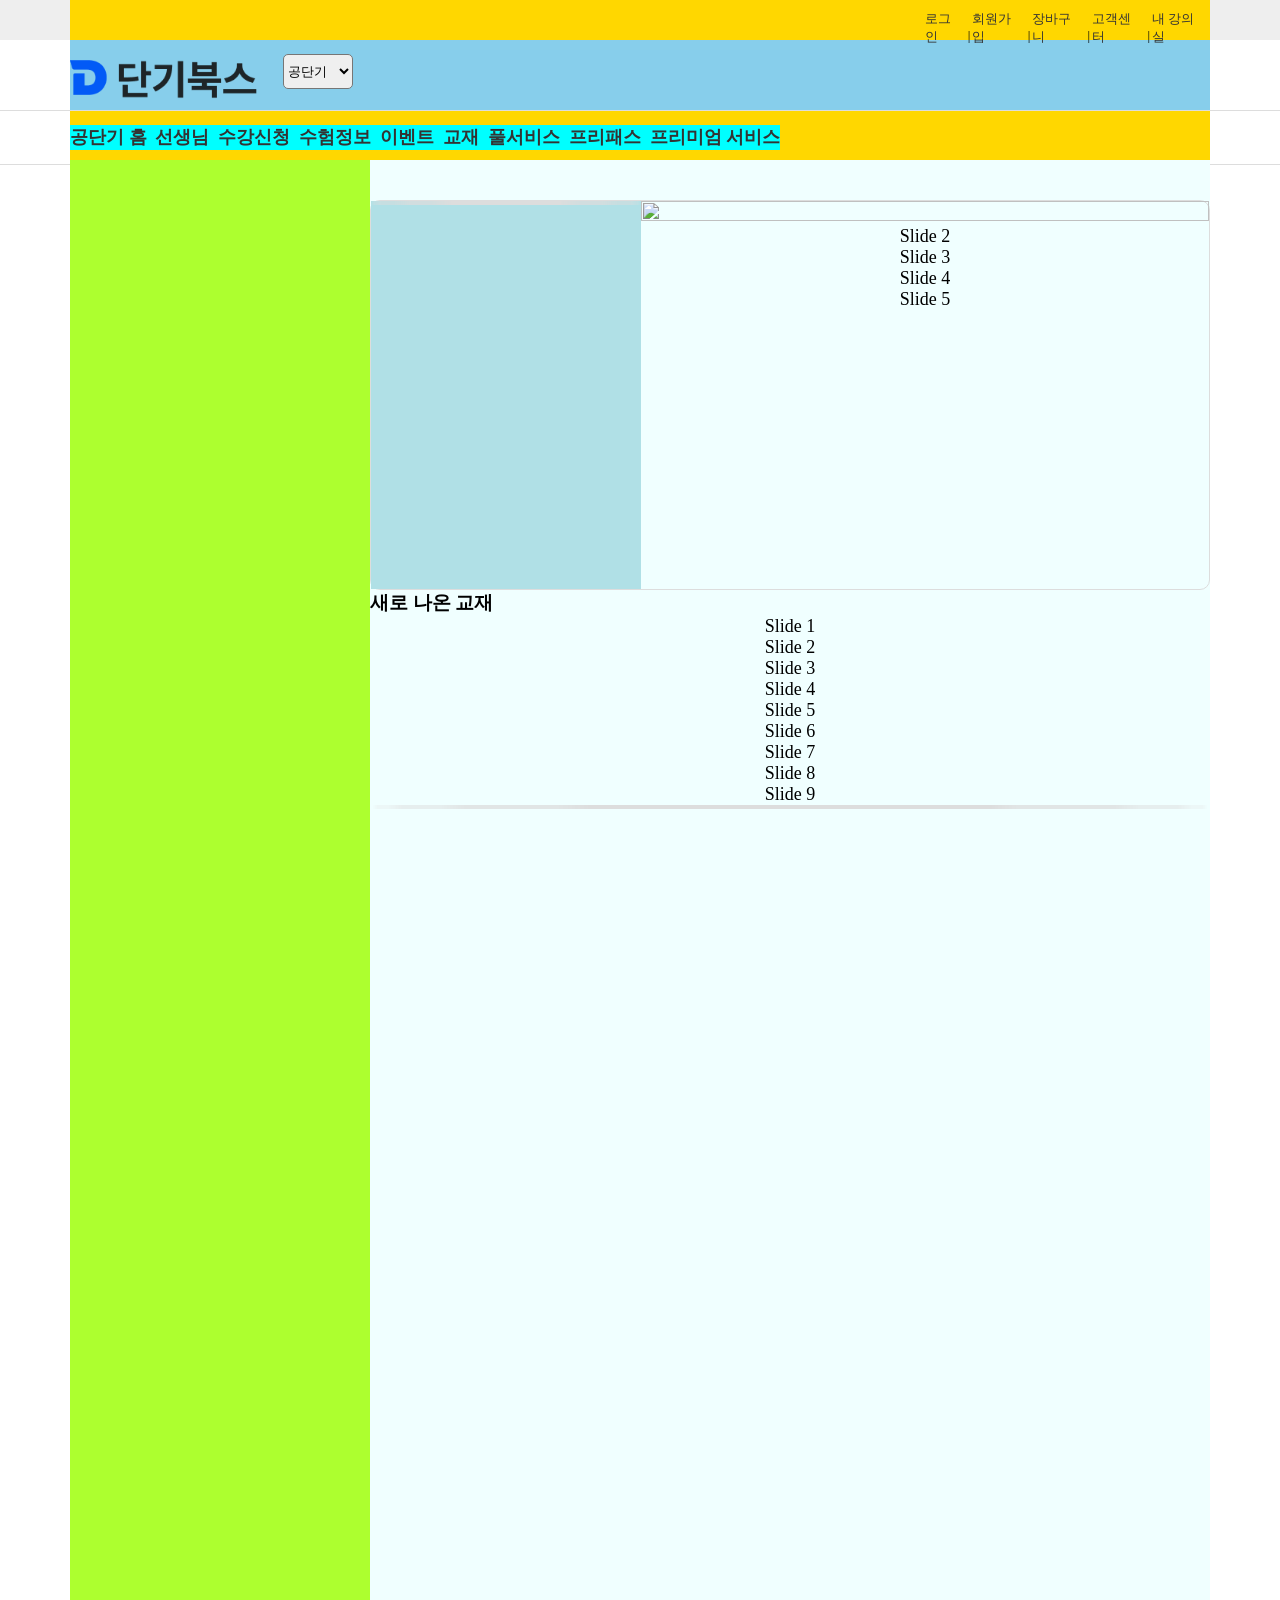
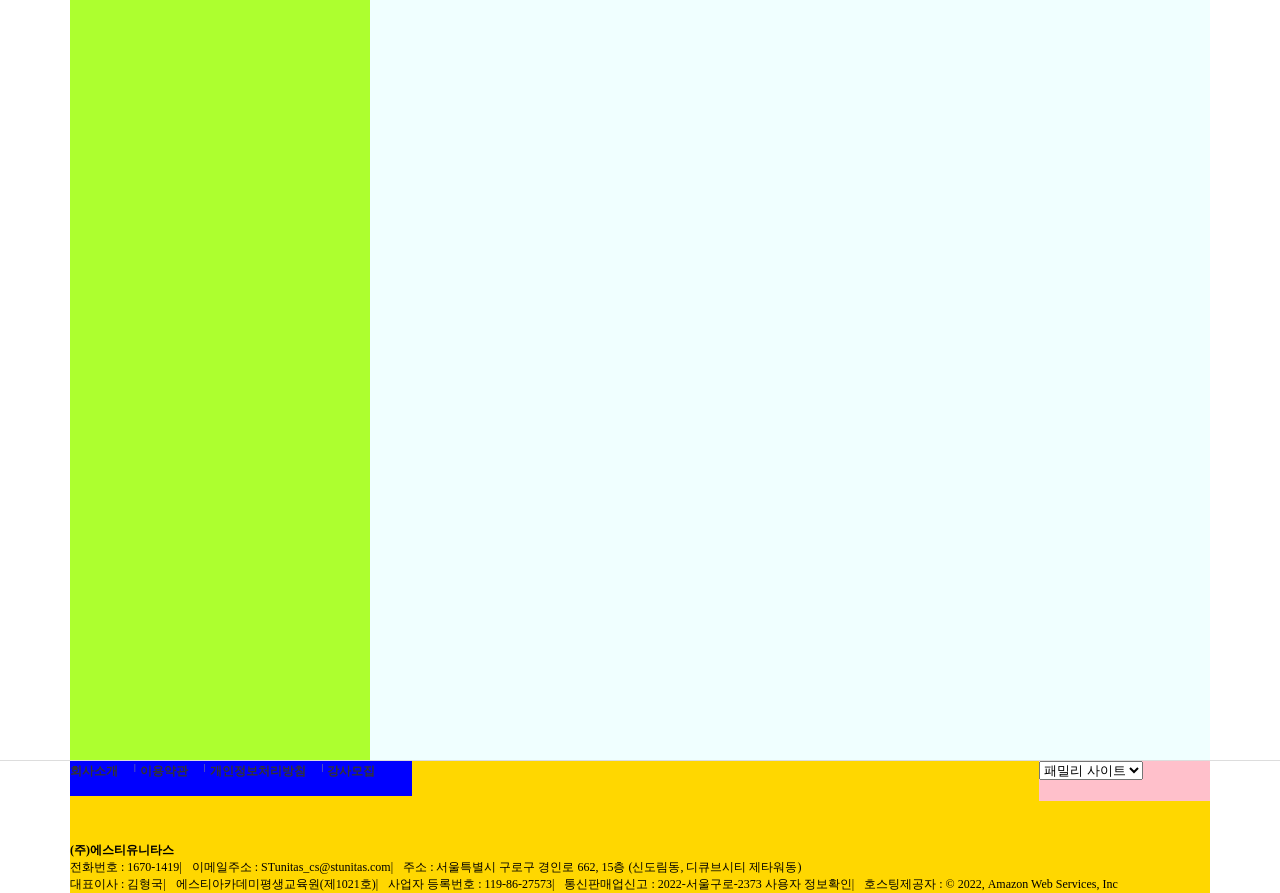
==== index.html @ 611a81a1 "20260319:6pm_Figma" ====
<!DOCTYPE html>
<html lang="ko">

<head>
    <meta charset="UTF-8">
    <meta name="viewport" content="width=device-width, initial-scale=1.0">
    <title>단기 북스</title>

    <!-- Link Swiper's CSS -->
    <link rel="stylesheet" href="https://cdn.jsdelivr.net/npm/swiper@12/swiper-bundle.min.css" />

    <link rel="stylesheet" href="./css/reset.css">
    <link rel="stylesheet" href="./css/main.css">
</head>

<body>
    <header>
        <div id="header_top">
            <div class="container">
                <div class="login">
                    <!-- 윗상단 로그인 메뉴 -->
                    <ul>
                        <li><a href="#">로그인</a></li>
                        <li><a href="#">회원가입</a></li>
                        <li><a href="#">장바구니</a></li>
                        <li><a href="#">고객센터</a></li>
                        <li><a href="#">내 강의실</a></li>
                    </ul>
                </div>
            </div>

        </div>

        <!-- 좌측 상단 로고 -->
        <div id="header_main">
            <img src="./img/Left_top_logo.png" alt="logo">
            <!-- 로고 오른쪽 단기 메뉴 -->
            <select name="mode" id="단기종류">
                <option value="#">공단기</option>
                <option value="#">기술단기</option>
                <option value="#">소방단기</option>
                <option value="#">공기업단기</option>
                <option value="#">자단기</option>
                <option value="#">영단기</option>
                <option value="#">노무사단기</option>
                <option value="#">법무사단기</option>
            </select>
        </div>

        <nav>
            <div class="container">
                <!-- 로고 밑 메뉴라인 -->
                <ul>
                    <li><a href="#">공단기 홈</a></li>
                    <li><a href="#">선생님</a></li>
                    <li><a href="#">수강신청</a></li>
                    <li><a href="#">수험정보</a></li>
                    <li><a href="#">이벤트</a></li>
                    <li><a href="#">교재</a></li>
                    <li><a href="#">풀서비스</a></li>
                    <li><a href="#">프리패스</a></li>
                    <li><a href="#">프리미엄 서비스</a></li>

                </ul>
            </div>
        </nav>

    </header>

    <main>
        <!-- 좌측 메뉴 -->
        <aside>

        </aside>
        <div id="maincontent">
            <div id="slider">
                <!-- 추천교재 리모트 -->
                <div id="slider_txt">
                    <div class="swiper-button-next"></div>
                    <div class="swiper-button-prev"></div>
                </div>
                <!-- Swiper -->
                <div class="swiper sliderSwiper">
                    <div class="swiper-wrapper">
                        <div class="swiper-slide">
                            <img src="" alt="">
                        </div>
                        <div class="swiper-slide">Slide 2</div>
                        <div class="swiper-slide">Slide 3</div>
                        <div class="swiper-slide">Slide 4</div>
                        <div class="swiper-slide">Slide 5</div>
                    </div>

                    <div class="swiper-pagination"></div>
                </div>
            </div>

            <!-- 교재검색란 -->
            <div id="search"></div>

            <div id="banner"></div>

            <div id="new">
                <h3>새로 나온 교재</h3>
                <!-- Swiper -->
                <div class="swiper newSwiper">
                    <div class="swiper-wrapper">
                        <div class="swiper-slide">Slide 1</div>
                        <div class="swiper-slide">Slide 2</div>
                        <div class="swiper-slide">Slide 3</div>
                        <div class="swiper-slide">Slide 4</div>
                        <div class="swiper-slide">Slide 5</div>
                        <div class="swiper-slide">Slide 6</div>
                        <div class="swiper-slide">Slide 7</div>
                        <div class="swiper-slide">Slide 8</div>
                        <div class="swiper-slide">Slide 9</div>
                    </div>
                    <div class="swiper-button-next"></div>
                    <div class="swiper-button-prev"></div>
                    <div class="swiper-pagination"></div>
                </div>
            </div>

        </div>
    </main>

    <footer>
        <!-- 하단 설명창 회색줄 -->
        <div id="footerAll">
            <!-- 회사소개 라인 -->
            <div class="container">
                <ul class="footer_menu">
                    <li><a href="~">회사소개</a></li>
                    <li><a href="~">이용약관</a></li>
                    <li><a href="~">개인정보처리방침</a></li>
                    <li><a href="~">강사모집</a></li>
                </ul>


                <div class="footer_familySite">
                    <select name="site-box" id="패밀리사이트">
                        <option value="\">패밀리 사이트</option>
                        <option value="\">공단기</option>
                        <option value="\">기술단기</option>
                        <option value="\">소방단기</option>
                        <option value="\">경단기</option>
                        <option value="\">공기업단기</option>
                        <option value="\">자단기</option>
                        <option value="\">영단기</option>
                        <option value="\">MD단기</option>
                        <option value="\">노무사단기</option>
                        <option value="\">법무사단기</option>
                    </select>

                </div>
            </div>

            
        </div>

        

        <div class="footerEtc container">
            <!-- 회사정보 라인 -->
            <div class="footer_content">
                <p class="comp_name">(주)에스티유니타스</p>
                <ul class="impo_1">
                    <li>전화번호 : 1670-1419</li>
                    <li>이메일주소 : STunitas_cs@stunitas.com</li>
                    <li>주소 : 서울특별시 구로구 경인로 662, 15층 (신도림동, 디큐브시티 제타워동)</li>
                </ul>
                <ul class="impo_2">
                    <li>대표이사 : 김형국</li>
                    <li>에스티아카데미평생교육원(제1021호)</li>
                    <li>사업자 등록번호 : 119-86-27573</li>
                    <li>통신판매업신고 : 2022-서울구로-2373 사용자 정보확인</li>
                    <li>호스팅제공자 : © 2022, Amazon Web Services, Inc</li>
                </ul>
             </div>
        </div>
    </footer>



    <!-- Swiper JS -->
    <script src="https://cdn.jsdelivr.net/npm/swiper@12/swiper-bundle.min.js"></script>

    <!-- Initialize Swiper -->
    <script src="./js/swiper.js"></script>
    <script src="./js/book.js"></script>

</body>

</html>
---- css/main.css ----
@charset "utf-8";

/* common */

.container {
    width: 1140px;
    height: 100%;
    margin: 0 auto;
    background-color: gold;
}

/* header */

header {
    width: 100%;
    height: 160px;
}

#header_top {
    width: 100%;
    height: 40px;
    background-color: #eee;
}

#header_top .container {
    display: flex;
    justify-content: flex-end;
    align-items: center;
}

/* 좌측 상단 로고 */
#header_main img {
    height: 55px;
    margin-top: 10px;
    vertical-align: middle;

}

/* 로고 오른쪽 단기 메뉴 */
#header_main select {
    width: 70px;
    height: 35px;
    margin-left: 20px;
    border-radius: 5px;
        
}

/* 로그인 회원가입 박스 위치설정 */
.login {
    width: 290px;
    height: 20px;
    /* background-color: orange; */
}

/* 로그인 회원가입 박스 설정 */
.login ul {
    display: flex;
    justify-content: flex-start;
    align-items: center;
    font-size: 13px;
}

/* 로그인 회원가입 라인 정렬 */
.login li {
    float: left;
    padding: 0 5px;
}

/* 로그인 회원가입 라인 after사용 */
.login li::after {
    content: "|";float: right; margin-right: -8px;
}

.login li:last-child::after{content:"";}

.login a {
    text-decoration: none;
    color: #333;

}

#header_main {
    width: 1140px;
    height: 70px;
    margin: 0 auto;
    background-color: skyblue;
}

nav {
    width: 100%;
    height: 55px;
    border-top: 1px solid #ddd;
    border-bottom: 1px solid #ddd;
}

nav .container {
    display: flex;
    justify-content: flex-start;
    align-items: center;
}


nav ul {
    width: 710px;
    height: 25px;
    display: flex;
    justify-content: space-between;
    font-weight: bold;
    font-size: 18px;
    background-color: cyan;
}


/* main */

main {
    width: 1140px;
    height: 2200px;
    margin: 0 auto;
    display: flex;
    background-color: pink;
}

aside {
    width: 300px;
    height: 100%;
    background-color: greenyellow;
}

#maincontent {
    width: calc(100% - 300px);
    height: 100%;
    background-color: azure;
}

#slider {
    width: 100%;
    height: 390px;
    margin-top: 40px;
    border: 1px solid #ddd;
    border-radius: 10px;
    display: flex;
    /* background-color: green; */
}

#slider_txt {
    width: 270px;
    height: 100%;
    position: relative;
    background-color: powderblue;
}

.swiper-button-next {
    border: 1px solid #ddd;
    border-radius: 50%;
    left: 150px;
    right: auto;
    top: auto;
    bottom: 100px;
    color: #888;
}


.swiper-button-prev {
    border: 1px solid #ddd;
    border-radius: 50%;
    left: 30%;
    top: auto;
    bottom: 100px;
    color: #888;
}



#slider_txt .swiper-navigation-icon {
    width: 50%;
    height: 50%;    
}


/* swiper css */
#slider .swiper {
    width: calc(100% - 270px);
    height: 100%;
}



.swiper-slide {
    text-align: center;
    font-size: 18px;
    display: flex;
    justify-content: center;
    align-items: center;
}

.swiper-slide img {
    display: block;
    width: 100%;
    height: 100%;
    object-fit: cover;
}

/* new */
#new {
    width: 100%;
    height: 520px;
}

#new .swiper {
    width: 100%;
    height: 100%;
}

#new .swiper-slide {
    flex-direction: column;
    justify-content: flex-start;
}

#new .swiper-slide img {
    width: 100%;
    height: auto;
    
}



/* footer */

/* 하단 설명창 회색줄 */
#footerAll {
    width: 100%;
    height: 70px;
    border-top: 1px solid #ddd;
}

#footerAll .container {
    display: flex;
    justify-content: space-between;
}

.footer_menu {
    width: 30%;
    height: 35px;    
    background-color: blue;
}

#footerAll ul li{
     display: inline-flex;
     justify-content: space-around;
     gap: 0 5px;
     font-size: 12px;
     font-weight: bold;
     color: #888;
}

#footerAll ul li::after {
    content: "|";
    
    margin-left: 11px;
    font-size: 8px;
    color: #888;
}

#footerAll ul li:last-child::after{content:"";}


/* 패밀리사이트 오른쪽 단기 메뉴 */
.footer_familySite {
    width: 15%;
    height: 40px;

    background-color: pink;
}
.footer_familySite select .site-box {
    width: 100%;
    height: 38px;
    padding-left: 15px;
    padding-right: 30px;
    border: 1px solid #888;
    border-radius: 5px;
    
}

/* 회사정보 라인 */
.footerEtc{    
    display: flex;
}

.footerEtc .footer_content ul li::after {
    content: "|";
}
.footerEtc ul li:last-child::after{content:"";}

.footerEtc .footer_content .comp_name {
    display: flex;
    margin-top: 12px;
    font-size: 12px;
    font-weight: 700;
}

.footerEtc .footer_content .impo_1 {
    display: flex;  
    justify-content: flex-start;
    gap: 0 10px;
    font-size: 12px;
}


.footerEtc .footer_content .impo_2 {
    display: flex;
    justify-content: flex-start;
    gap: 0 10px;
    font-size: 12px;
}
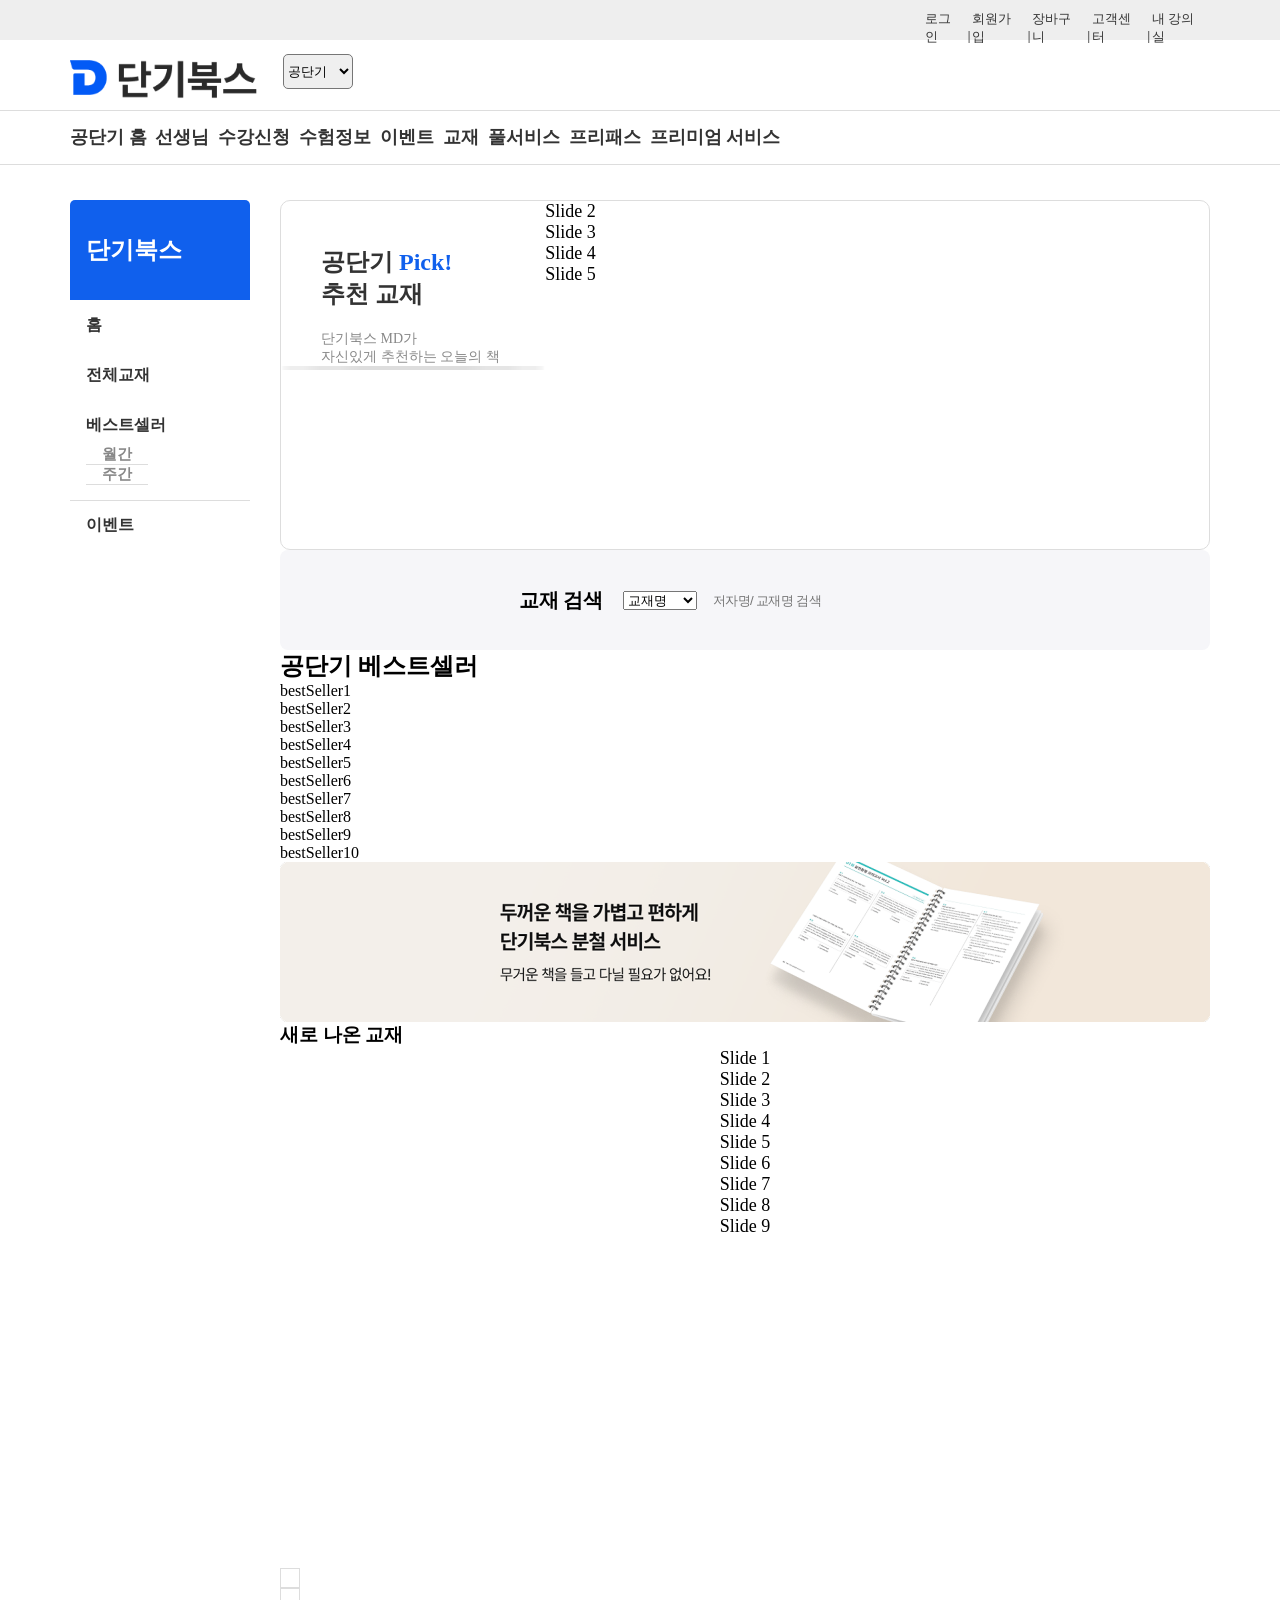
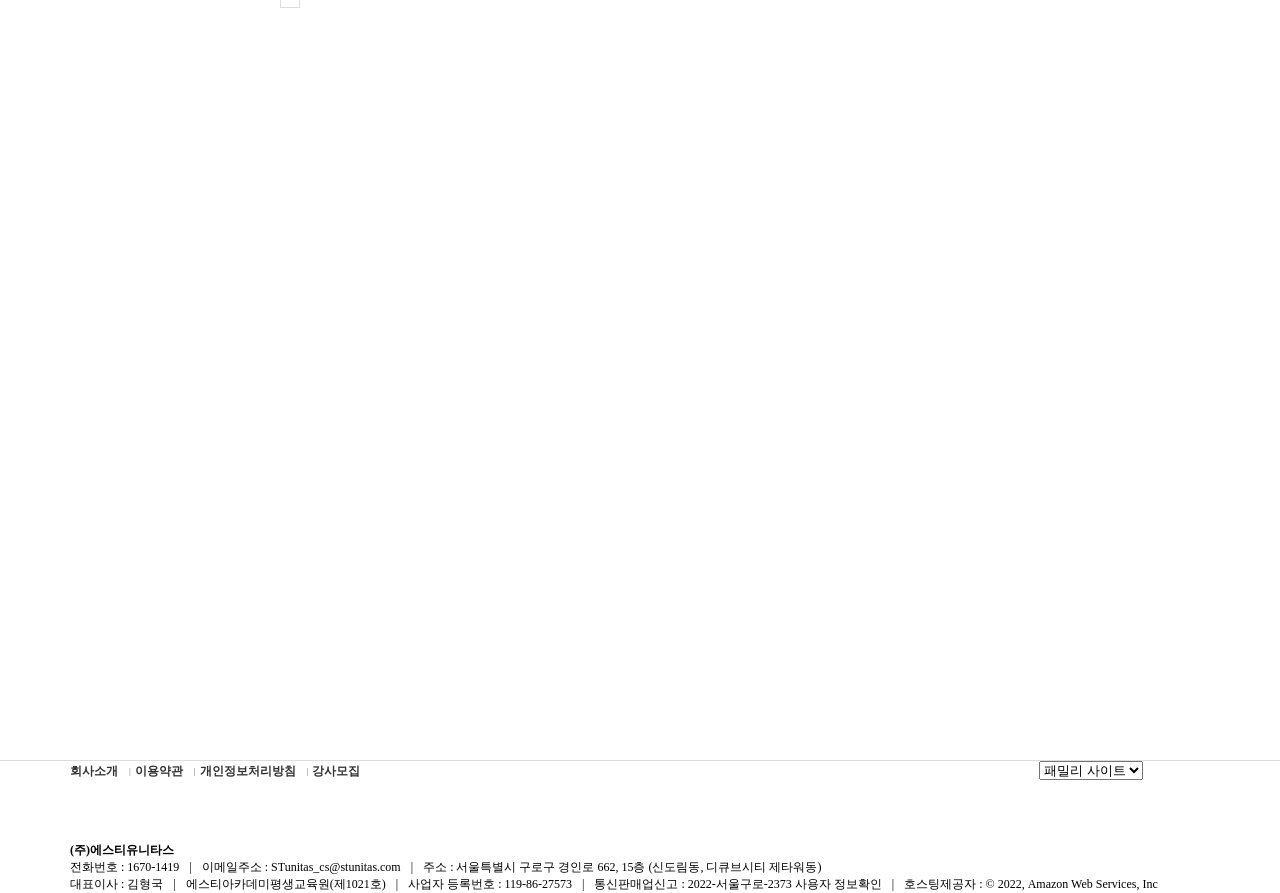
==== commit 00ca8cc5: "20260324_3pm_books" ====
--- a/index.html
+++ b/index.html
@@ -70,12 +70,52 @@
     <main>
         <!-- 좌측 메뉴 -->
         <aside>
+            <div class="sideMenuTitle">
+                <h2>단기북스</h2>
+            </div>
+            <div class="sideMenuHome">
+                <a href="!@">홈</a>
+            </div>
+            <div class="sideMenuAll">
+                <a href="@#">전체교재</a>
+            </div>
+            <div class="sideMenuBest">
+                <a href="BS">베스트셀러</a>
+            </div>
+            <div class="sideMenuSub">
+                <ul>
+                    <li>월간</li>
+                    <li>주간</li>
+                </ul>
+            </div>
+            <div class="sideMenuEvent">
+                <a href="event">이벤트</a>
+            </div>
+
 
         </aside>
+
+
+        <!-- 메인컨텐츠 -->
         <div id="maincontent">
             <div id="slider">
                 <!-- 추천교재 리모트 -->
                 <div id="slider_txt">
+
+                    <h3>
+                        공단기
+                        <span>Pick!</span>
+                        <br>
+                        추천 교재
+                    </h3>
+                    <p>
+                        단기북스 MD가
+                        <br>
+                        자신있게 추천하는 오늘의 책
+                    </p>
+
+
+
                     <div class="swiper-button-next"></div>
                     <div class="swiper-button-prev"></div>
                 </div>
@@ -96,12 +136,56 @@
             </div>
 
             <!-- 교재검색란 -->
-            <div id="search"></div>
-
-            <div id="banner"></div>
+            <div id="search-wrap">
+                <div class="book_search">
+                    <div class="search_title">교재 검색</div>
+                    <div class="search_big">
+                        <select class name="selectBox" id="searchType">
+                            <option value="SALENAME">교재명</option>
+                            <option value="PERSONNAME">저자명</option>
+                            <option value="PUBLISHER">출판사명</option>
+                            <option value="ISBM">ISBN</option>
+                        </select>
+                        <div class="search-box">
+                            <input type="search" id="search" placeholder="저자명/ 교재명 검색">
+                            <button class="icon search" onclick="gosearch() "></button>
+                        </div>
+                    </div>
+                </div>
+            </div>
+
+            <div id="bestSeller">
+                <h2 >공단기 베스트셀러</h2>
+                <!-- 공단기 베스트셀러 Swiper -->
+                <div class="swiper bestSeller10">
+                    <div class="swipper_best10">
+                        <div class="swiper-best">bestSeller1</div>
+                        <div class="swiper-best">bestSeller2</div>
+                        <div class="swiper-best">bestSeller3</div>
+                        <div class="swiper-best">bestSeller4</div>
+                        <div class="swiper-best">bestSeller5</div>
+                        <div class="swiper-best">bestSeller6</div>
+                        <div class="swiper-best">bestSeller7</div>
+                        <div class="swiper-best">bestSeller8</div>
+                        <div class="swiper-best">bestSeller9</div>
+                        <div class="swiper-best">bestSeller10</div>
+                    </div>
+                    <div class="swiper-best-button-next"></div>
+                    <div class="swiper-best-button-prev"></div>
+
+                    
+                </div>
+            </div>
+
+
+            <div id="img">
+                <a href="img/split_bnr.png"><img src="./img/split_bnr.png" alt></a>
+            </div>
+
 
             <div id="new">
                 <h3>새로 나온 교재</h3>
+                
                 <!-- Swiper -->
                 <div class="swiper newSwiper">
                     <div class="swiper-wrapper">
@@ -115,10 +199,10 @@
                         <div class="swiper-slide">Slide 8</div>
                         <div class="swiper-slide">Slide 9</div>
                     </div>
-                    <div class="swiper-button-next"></div>
-                    <div class="swiper-button-prev"></div>
-                    <div class="swiper-pagination"></div>
-                </div>
+                </div>
+                <div class="swiper-button-next"></div>
+                <div class="swiper-button-prev"></div>
+                <div class="swiper-pagination"></div>
             </div>
 
         </div>
@@ -155,10 +239,10 @@
                 </div>
             </div>
 
-            
-        </div>
-
-        
+
+        </div>
+
+
 
         <div class="footerEtc container">
             <!-- 회사정보 라인 -->
@@ -176,7 +260,7 @@
                     <li>통신판매업신고 : 2022-서울구로-2373 사용자 정보확인</li>
                     <li>호스팅제공자 : © 2022, Amazon Web Services, Inc</li>
                 </ul>
-             </div>
+            </div>
         </div>
     </footer>
 
--- a/css/main.css
+++ b/css/main.css
@@ -6,7 +6,7 @@
     width: 1140px;
     height: 100%;
     margin: 0 auto;
-    background-color: gold;
+    
 }
 
 /* header */
@@ -14,6 +14,7 @@
 header {
     width: 100%;
     height: 160px;
+    
 }
 
 #header_top {
@@ -26,6 +27,7 @@
     display: flex;
     justify-content: flex-end;
     align-items: center;
+    
 }
 
 /* 좌측 상단 로고 */
@@ -49,7 +51,7 @@
 .login {
     width: 290px;
     height: 20px;
-    /* background-color: orange; */
+    
 }
 
 /* 로그인 회원가입 박스 설정 */
@@ -68,7 +70,9 @@
 
 /* 로그인 회원가입 라인 after사용 */
 .login li::after {
-    content: "|";float: right; margin-right: -8px;
+    content: "|";
+    float: right;
+    margin-right: -8px;
 }
 
 .login li:last-child::after{content:"";}
@@ -76,21 +80,22 @@
 .login a {
     text-decoration: none;
     color: #333;
-
+    
 }
 
 #header_main {
     width: 1140px;
     height: 70px;
-    margin: 0 auto;
-    background-color: skyblue;
-}
+    margin: 0 auto;    
+}
+
 
 nav {
     width: 100%;
     height: 55px;
     border-top: 1px solid #ddd;
     border-bottom: 1px solid #ddd;
+    
 }
 
 nav .container {
@@ -106,8 +111,7 @@
     display: flex;
     justify-content: space-between;
     font-weight: bold;
-    font-size: 18px;
-    background-color: cyan;
+    font-size: 18px;   
 }
 
 
@@ -118,41 +122,352 @@
     height: 2200px;
     margin: 0 auto;
     display: flex;
-    background-color: pink;
-}
-
-aside {
-    width: 300px;
-    height: 100%;
-    background-color: greenyellow;
-}
-
-#maincontent {
-    width: calc(100% - 300px);
-    height: 100%;
-    background-color: azure;
+    /* background-color: pink; */
 }
 
 #slider {
     width: 100%;
-    height: 390px;
+    height: 350px;
     margin-top: 40px;
     border: 1px solid #ddd;
     border-radius: 10px;
     display: flex;
-    /* background-color: green; */
+    
+}
+
+
+/* 불렛(이미지) 기본 스타일 */
+#slider .swiper-pagination-bullet {
+    width: 50px;
+    /* 이미지 크기에 맞게 조절 */
+    height: 70px;
+    border-radius: 0;
+    /* 동그라미 해제 */
+    background: none;
+    /* 기본 배경색 제거 */
+    opacity: 0.5;
+    /* 비활성 상태 투명도 */
+}
+
+/* 활성화된 슬라이드의 불렛(이미지) 스타일 */
+#slider .swiper-pagination-bullet-active {
+    opacity: 1;
+    border: 2px solid blue;
+    /* 강조 효과 */
+    
+}
+
+#slider_txt h3{
+    margin-top: 45px;
+    margin-left: 40px;
+    display: block;
+    font-size: 24px;
+    color: #333;    
+}
+
+#slider_txt p{
+    margin-top: 20px;
+    margin-left: 40px;
+    display: block;
+    font-size: 14px;
+    color: #888;
+}
+
+#slider_txt span{
+    color: #1060ED;
+}
+
+
+
+
+
+aside {
+    width: 210px;
+    height: 100%;    
+    padding-top: 40px;
+}
+
+.sideMenuTitle {
+    width: 180px;
+    height: 100px;
+    padding: 0 16px;
+    display: flex;
+    align-items: center;
+    box-sizing: border-box;
+    font-size: 16px;
+    border-radius: 5px 5px 0 0;
+    background-color: #1060ED;
+    color: #fff
+}
+
+.sideMenuHome {
+    width: 180px;
+    height: 50px;
+    padding: 0 16px;
+    display: flex;
+    align-items: center;
+    box-sizing: border-box;
+    font-size: 16px;
+    font-weight: bold;
+    background-color: #fff;
+    color: #333;
+}
+
+
+.sideMenuAll {
+    width: 180px;
+    height: 50px;
+    padding: 0 16px;
+    display: flex;
+    align-items: center;
+    box-sizing: border-box;
+    font-size: 16px;
+    font-weight: bold;
+    background-color: #fff;
+    color: #333;
+}
+
+.sideMenuBest {
+    width: 180px;
+    height: 50px;
+    padding: 0 16px;
+    display: flex;
+    align-items: center;
+    box-sizing: border-box;
+    font-size: 16px;
+    font-weight: bold;
+    background-color: #fff;
+    color: #333;
+}
+
+.sideMenuSub {
+    width: 180px;
+    height: 50px;
+    padding: 0 16px;
+    display: flex;
+    align-items: center;
+    box-sizing: border-box;
+    font-size: 16px;
+    font-weight: bold;
+    background-color: #fff;
+    color: #333;
+    padding-bottom: 20px;
+
+}
+
+.sideMenuSub ul li {
+    padding: 0 16px;
+    position: relative;
+    border-bottom: 1px solid #ddd;
+    font-size: 15px;
+    color: #888;
+}
+
+.sideMenuEvent {
+    width: 180px;
+    height: 50px;
+    padding: 0 16px;
+    display: flex;
+    align-items: center;
+    box-sizing: border-box;
+    border-radius: 0 0 5px 5px;
+    font-size: 16px;
+    font-weight: bold;
+    background-color: #fff;
+    color: #333;
+    border-top: 1px solid #ddd;
+}
+
+
+
+
+
+
+
+#maincontent {
+    width: calc(100% - 210px);
+    height: 100%;
+    /* background-color: azure; */
+}
+
+
+/* 교재검색란 */
+#search-wrap {
+    display: flex;
+    justify-content: center;
+    align-items: center;
+    gap: 12px;
+}
+
+.book_search {
+    display: flex;
+    justify-content: center;
+    align-items: center;
+    gap: 20px;
+    padding: 30px 0;
+    border-radius: var(--Radius-md, 8px);
+    background: var(--bg-Secondary, #F6F6F9);
+    width: 100%;
+    height: 100px;
+}
+
+.book_search .ico.ico_search::after {
+    background-color: #7B8A9D;
+    width: 16px;
+    height: 16px;
+}
+
+.book_search .search_title {
+    color: #000;
+    font-family: Pretendard;
+    font-size: 20px;
+    font-style: normal;
+    font-weight: 700;
+    line-height: 22px;
+    letter-spacing: -0.16px;
+}
+
+.search-box {
+    width: 270px;
+    position: relative;
+    display: inline-block;
+}
+
+.search-box input {
+    width: 100%;
+    height: 38px;
+    padding-left: 12px;
+    padding-right: 35px;
+    line-height: 34px;
+    letter-spacing: -0.05em;
+    position: relative;
+    display: inline-block;
+    background: var(--white);
+    border: 1px solid var(--gray-20);
+    border-radius: 8px;
+}
+
+.search-box input[type=search]::-webkit-search-cancel-button {
+    position: relative;
+    right: 0;
+    -webkit-appearance: none;
+    height: 18px;
+    width: 18px;
+    /* background: url('https://un-static.conects.com/un_static/img/common/icon/ico_txt_del_full.png') no-repeat; */
+    background-size: auto 100%;
+}
+
+.search-box button.search {
+    width: 20px;
+    height: 20px;
+    position: absolute;
+    top: 10px;
+    right: 12px;
+    text-align: right;
+    background: url('https://un-static.conects.com/un_static/img/common/icon/ico_search.png') no-repeat;
+    background-size: 100%;
+    border: none;
+}
+
+.search-box input[type=search]:focus {
+    border-color: var(--blue-70);
+}
+
+
+
+#bestseller {
+    display: block;
+    margin: 0;
+    padding: 0;
+    box-sizing: border-box;
+}
+
+.swipwe-best {
+    text-align: center;
+    font-size: 18px;
+    display: flex;
+    justify-content: center;
+    align-items: center;
+}
+
+
+
+
+/* 중간 배너 이미지 */
+#img a img {
+    display: block;
+    width: 930px;
+    height: 160px;    
+}
+
+
+/* new */
+#new {
+    width: 100%;
+    height: 520px;
+    position: relative;
+}
+
+
+/* #new swiper css */
+#new .swiper {
+    width: 100%;
+    height: 100%;
+}
+
+#new .swiper-slide {
+    flex-direction: column;
+    justify-content: flex-start;
+}
+
+#new .swiper-slide img {
+    width: 100%;
+    height: auto;
+}
+
+#new .swiper-button-next {
+    width: 20px;
+    height: 20px;
+    border: 1px solid #ddd;
+    left: auto;
+    right: 0px;
+    top: 25px;
+    color: #888;
+}
+
+#new .swiper-button-prev {
+    width: 20px;
+    height: 20px;
+    border: 1px solid #ddd;
+    left: auto;
+    right: 20px;
+    top: 25px;
+    color: #888;
+}
+
+#new .swiper-navigation-icon {
+    width: 20%;
+    height: 20%;
+}
+
+#new .swiper-pagination-fraction {
+    top: 0px;
+    left: auto;
+    right: 50px;
+    width: auto;
+    color: #888;
 }
 
 #slider_txt {
     width: 270px;
     height: 100%;
     position: relative;
-    background-color: powderblue;
+    /* background-color: powderblue; */
 }
 
 .swiper-button-next {
     border: 1px solid #ddd;
-    border-radius: 50%;
+    
     left: 150px;
     right: auto;
     top: auto;
@@ -163,13 +478,63 @@
 
 .swiper-button-prev {
     border: 1px solid #ddd;
-    border-radius: 50%;
+    
     left: 30%;
     top: auto;
     bottom: 100px;
     color: #888;
 }
 
+/* #slider swiper css */
+#slider .swiper {
+    width: calc(100% - 250px);
+    height: 100%;
+}
+
+#slider .swiper-slide {
+    text-align: center;
+    font-size: 18px;
+    /* background: #444; */
+    display: flex;
+    justify-content: flex-start;
+    align-items: flex-start;
+    /* 텍스트 위로 이동 */
+}
+
+
+
+#slider .swiper-slide>img {
+    height: 100%;
+}
+
+#slider .slider_content {
+    text-align: left;
+    padding: 20px;
+}
+
+#slider .swiper-pagination {
+    text-align: right;
+    padding-right: 20%;
+}
+
+#slider .swiper-button-next {
+    border: 1px solid #ddd;
+    border-radius: 50%;
+    left: 100px;
+    right: auto;
+    top: auto;
+    bottom: 100px;
+    color: #888;
+}
+
+#slider .swiper-button-prev {
+    border: 1px solid #ddd;
+    border-radius: 50%;
+    left: 30px;
+    top: auto;
+    bottom: 100px;
+    color: #888;
+}
 
 
 #slider_txt .swiper-navigation-icon {
@@ -178,12 +543,6 @@
 }
 
 
-/* swiper css */
-#slider .swiper {
-    width: calc(100% - 270px);
-    height: 100%;
-}
-
 
 
 .swiper-slide {
@@ -195,33 +554,12 @@
 }
 
 .swiper-slide img {
-    display: block;
-    width: 100%;
+    display: block;    
     height: 100%;
     object-fit: cover;
 }
 
-/* new */
-#new {
-    width: 100%;
-    height: 520px;
-}
-
-#new .swiper {
-    width: 100%;
-    height: 100%;
-}
-
-#new .swiper-slide {
-    flex-direction: column;
-    justify-content: flex-start;
-}
-
-#new .swiper-slide img {
-    width: 100%;
-    height: auto;
-    
-}
+
 
 
 
@@ -242,13 +580,13 @@
 .footer_menu {
     width: 30%;
     height: 35px;    
-    background-color: blue;
+    
 }
 
 #footerAll ul li{
      display: inline-flex;
      justify-content: space-around;
-     gap: 0 5px;
+     align-items: center;
      font-size: 12px;
      font-weight: bold;
      color: #888;
@@ -256,7 +594,7 @@
 
 #footerAll ul li::after {
     content: "|";
-    
+    vertical-align: middle;
     margin-left: 11px;
     font-size: 8px;
     color: #888;
@@ -268,10 +606,11 @@
 /* 패밀리사이트 오른쪽 단기 메뉴 */
 .footer_familySite {
     width: 15%;
-    height: 40px;
-
-    background-color: pink;
-}
+    height: 40px;    
+}
+
+
+
 .footer_familySite select .site-box {
     width: 100%;
     height: 38px;
@@ -289,6 +628,7 @@
 
 .footerEtc .footer_content ul li::after {
     content: "|";
+    padding-left: 10px;
 }
 .footerEtc ul li:last-child::after{content:"";}
 
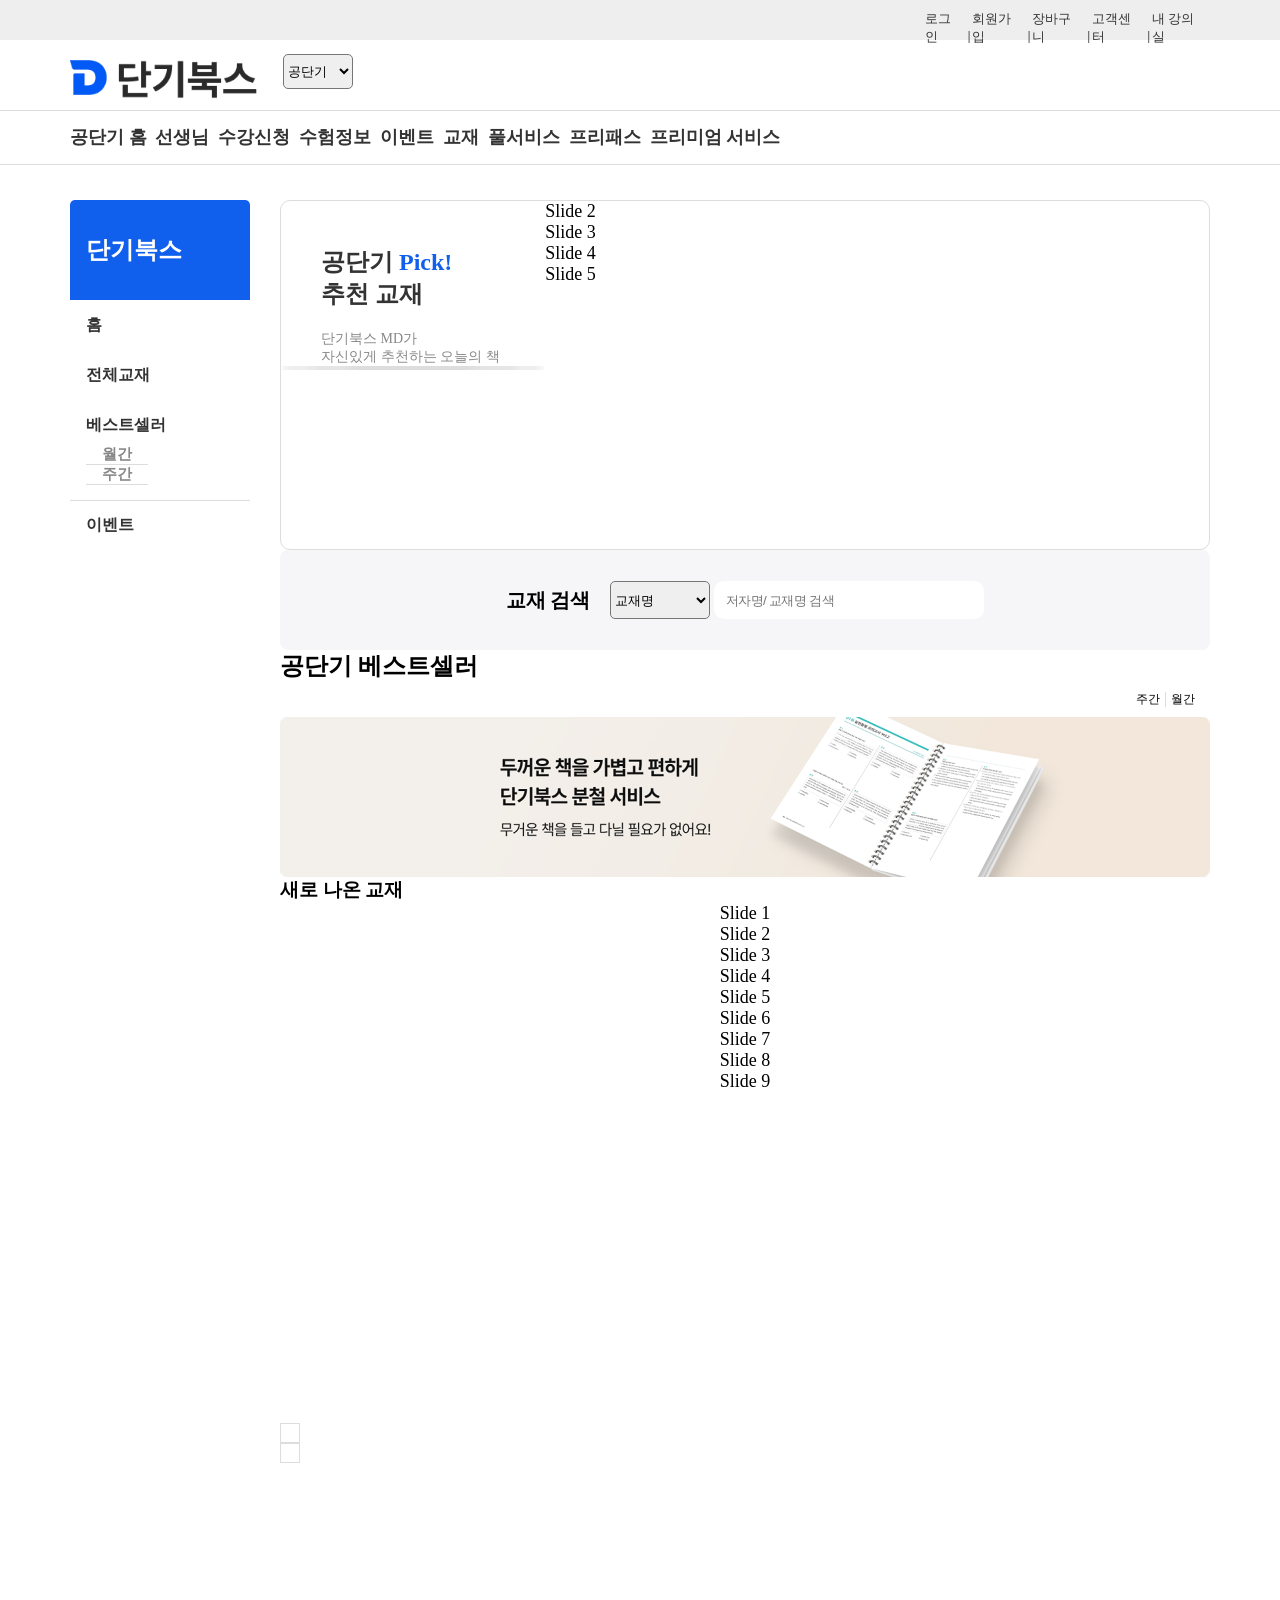
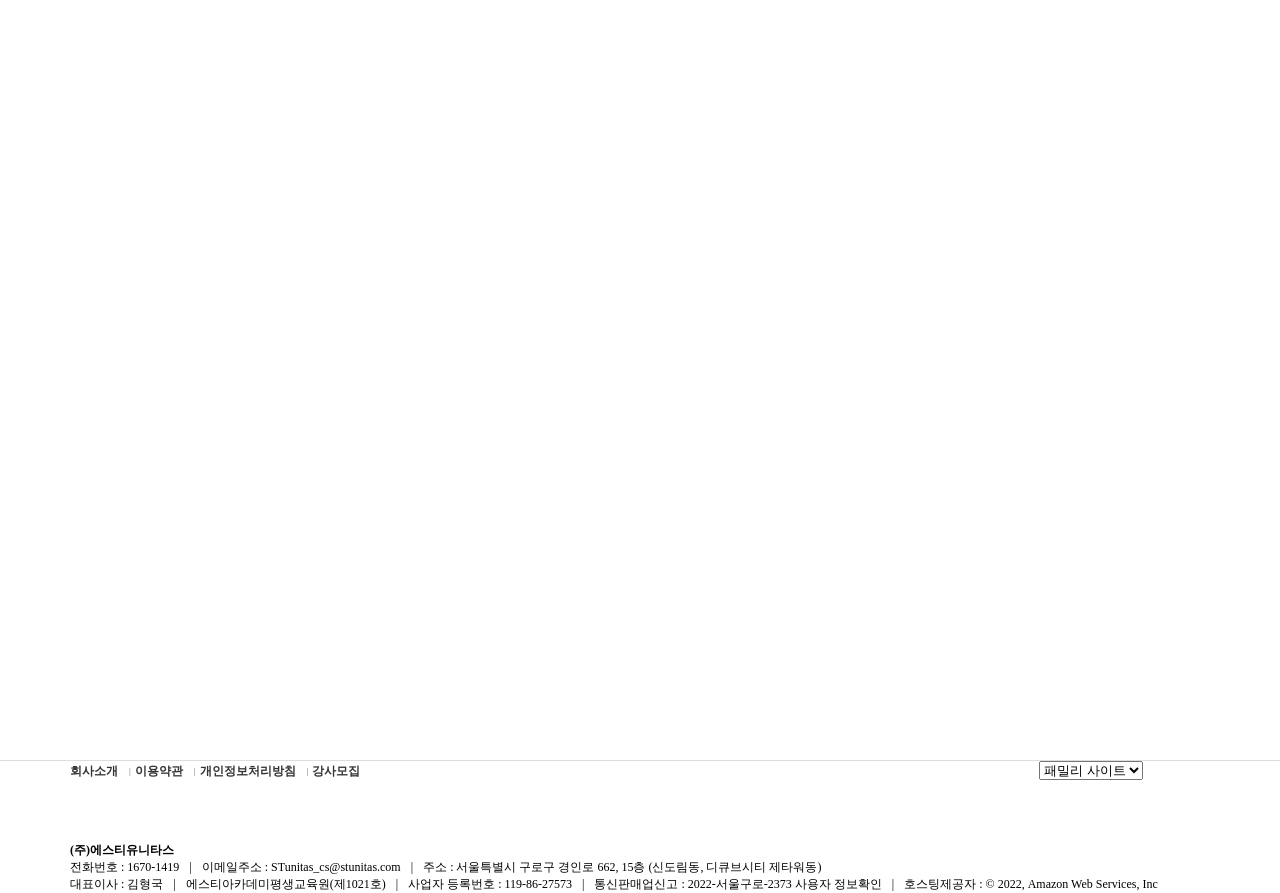
==== commit ca691f7d: "20260324_last_bookstore" ====
--- a/index.html
+++ b/index.html
@@ -155,25 +155,40 @@
             </div>
 
             <div id="bestSeller">
-                <h2 >공단기 베스트셀러</h2>
+                <h2>공단기 베스트셀러</h2>
                 <!-- 공단기 베스트셀러 Swiper -->
                 <div class="swiper bestSeller10">
-                    <div class="swipper_best10">
-                        <div class="swiper-best">bestSeller1</div>
-                        <div class="swiper-best">bestSeller2</div>
-                        <div class="swiper-best">bestSeller3</div>
-                        <div class="swiper-best">bestSeller4</div>
-                        <div class="swiper-best">bestSeller5</div>
-                        <div class="swiper-best">bestSeller6</div>
-                        <div class="swiper-best">bestSeller7</div>
-                        <div class="swiper-best">bestSeller8</div>
-                        <div class="swiper-best">bestSeller9</div>
-                        <div class="swiper-best">bestSeller10</div>
-                    </div>
-                    <div class="swiper-best-button-next"></div>
-                    <div class="swiper-best-button-prev"></div>
-
-                    
+                    <ul class="bestSeller_tab">
+                        <li>주간</li>
+                        <li>월간</li>
+
+                    </ul>
+                    <article class="week_tab">
+                        <div class="box"></div>
+                        <div class="box"></div>
+                        <div class="box"></div>
+                        <div class="box"></div>
+                        <div class="box"></div>
+                        <div class="box"></div>
+                        <div class="box"></div>
+                        <div class="box"></div>
+                        <div class="box"></div>
+                        <div class="box"></div>
+                    </article>
+
+
+                    <article class="month_tab">
+                        <div class="box"></div>
+                        <div class="box"></div>
+                        <div class="box"></div>
+                        <div class="box"></div>
+                        <div class="box"></div>
+                        <div class="box"></div>
+                        <div class="box"></div>
+                        <div class="box"></div>
+                        <div class="box"></div>
+                        <div class="box"></div>
+                    </article>
                 </div>
             </div>
 
@@ -185,7 +200,7 @@
 
             <div id="new">
                 <h3>새로 나온 교재</h3>
-                
+
                 <!-- Swiper -->
                 <div class="swiper newSwiper">
                     <div class="swiper-wrapper">
--- a/css/main.css
+++ b/css/main.css
@@ -6,7 +6,7 @@
     width: 1140px;
     height: 100%;
     margin: 0 auto;
-    
+
 }
 
 /* header */
@@ -14,7 +14,7 @@
 header {
     width: 100%;
     height: 160px;
-    
+
 }
 
 #header_top {
@@ -27,7 +27,7 @@
     display: flex;
     justify-content: flex-end;
     align-items: center;
-    
+
 }
 
 /* 좌측 상단 로고 */
@@ -44,14 +44,14 @@
     height: 35px;
     margin-left: 20px;
     border-radius: 5px;
-        
+
 }
 
 /* 로그인 회원가입 박스 위치설정 */
 .login {
     width: 290px;
     height: 20px;
-    
+
 }
 
 /* 로그인 회원가입 박스 설정 */
@@ -75,18 +75,20 @@
     margin-right: -8px;
 }
 
-.login li:last-child::after{content:"";}
+.login li:last-child::after {
+    content: "";
+}
 
 .login a {
     text-decoration: none;
     color: #333;
-    
+
 }
 
 #header_main {
     width: 1140px;
     height: 70px;
-    margin: 0 auto;    
+    margin: 0 auto;
 }
 
 
@@ -95,7 +97,7 @@
     height: 55px;
     border-top: 1px solid #ddd;
     border-bottom: 1px solid #ddd;
-    
+
 }
 
 nav .container {
@@ -111,7 +113,7 @@
     display: flex;
     justify-content: space-between;
     font-weight: bold;
-    font-size: 18px;   
+    font-size: 18px;
 }
 
 
@@ -132,7 +134,7 @@
     border: 1px solid #ddd;
     border-radius: 10px;
     display: flex;
-    
+
 }
 
 
@@ -154,18 +156,18 @@
     opacity: 1;
     border: 2px solid blue;
     /* 강조 효과 */
-    
-}
-
-#slider_txt h3{
+
+}
+
+#slider_txt h3 {
     margin-top: 45px;
     margin-left: 40px;
     display: block;
     font-size: 24px;
-    color: #333;    
-}
-
-#slider_txt p{
+    color: #333;
+}
+
+#slider_txt p {
     margin-top: 20px;
     margin-left: 40px;
     display: block;
@@ -173,7 +175,7 @@
     color: #888;
 }
 
-#slider_txt span{
+#slider_txt span {
     color: #1060ED;
 }
 
@@ -183,7 +185,7 @@
 
 aside {
     width: 210px;
-    height: 100%;    
+    height: 100%;
     padding-top: 40px;
 }
 
@@ -327,10 +329,18 @@
     letter-spacing: -0.16px;
 }
 
+#search-wrap select {
+    width: 100px;
+    height: 38px;
+    border-radius: 5px;
+}
+
 .search-box {
     width: 270px;
     position: relative;
     display: inline-block;
+    background-color: #fff;
+    border-radius: 10px;
 }
 
 .search-box input {
@@ -382,6 +392,43 @@
     box-sizing: border-box;
 }
 
+.bestSeller_tab {
+    margin: 10px;
+    display: flex;
+    justify-content: flex-end;
+
+}
+
+.bestSeller_tab li {
+    float: left;
+    text-align: center;
+    font-size: 12px;
+    line-height: 5px;
+    cursor: pointer;
+    padding: 5px 5px;
+
+}
+
+
+.bestSeller_tab li:first-child {
+    border-right: 1px solid #ddd;
+}
+
+
+article {
+    display: flex;
+    flex-wrap: wrap;
+    justify-content: flex-start;
+    align-content: flex-start;
+    position: relative;
+}
+
+.month_tab {
+    display: none;
+}
+
+
+
 .swipwe-best {
     text-align: center;
     font-size: 18px;
@@ -389,7 +436,6 @@
     justify-content: center;
     align-items: center;
 }
-
 
 
 
@@ -397,7 +443,7 @@
 #img a img {
     display: block;
     width: 930px;
-    height: 160px;    
+    height: 160px;
 }
 
 
@@ -418,6 +464,7 @@
 #new .swiper-slide {
     flex-direction: column;
     justify-content: flex-start;
+
 }
 
 #new .swiper-slide img {
@@ -433,6 +480,7 @@
     right: 0px;
     top: 25px;
     color: #888;
+    font-weight: 700;
 }
 
 #new .swiper-button-prev {
@@ -443,6 +491,7 @@
     right: 20px;
     top: 25px;
     color: #888;
+    font-weight: 700;
 }
 
 #new .swiper-navigation-icon {
@@ -456,6 +505,7 @@
     right: 50px;
     width: auto;
     color: #888;
+
 }
 
 #slider_txt {
@@ -467,7 +517,7 @@
 
 .swiper-button-next {
     border: 1px solid #ddd;
-    
+
     left: 150px;
     right: auto;
     top: auto;
@@ -478,7 +528,7 @@
 
 .swiper-button-prev {
     border: 1px solid #ddd;
-    
+
     left: 30%;
     top: auto;
     bottom: 100px;
@@ -539,7 +589,7 @@
 
 #slider_txt .swiper-navigation-icon {
     width: 50%;
-    height: 50%;    
+    height: 50%;
 }
 
 
@@ -554,7 +604,7 @@
 }
 
 .swiper-slide img {
-    display: block;    
+    display: block;
     height: 100%;
     object-fit: cover;
 }
@@ -579,17 +629,17 @@
 
 .footer_menu {
     width: 30%;
-    height: 35px;    
-    
-}
-
-#footerAll ul li{
-     display: inline-flex;
-     justify-content: space-around;
-     align-items: center;
-     font-size: 12px;
-     font-weight: bold;
-     color: #888;
+    height: 35px;
+
+}
+
+#footerAll ul li {
+    display: inline-flex;
+    justify-content: space-around;
+    align-items: center;
+    font-size: 12px;
+    font-weight: bold;
+    color: #888;
 }
 
 #footerAll ul li::after {
@@ -600,13 +650,15 @@
     color: #888;
 }
 
-#footerAll ul li:last-child::after{content:"";}
+#footerAll ul li:last-child::after {
+    content: "";
+}
 
 
 /* 패밀리사이트 오른쪽 단기 메뉴 */
 .footer_familySite {
     width: 15%;
-    height: 40px;    
+    height: 40px;
 }
 
 
@@ -618,11 +670,11 @@
     padding-right: 30px;
     border: 1px solid #888;
     border-radius: 5px;
-    
+
 }
 
 /* 회사정보 라인 */
-.footerEtc{    
+.footerEtc {
     display: flex;
 }
 
@@ -630,7 +682,10 @@
     content: "|";
     padding-left: 10px;
 }
-.footerEtc ul li:last-child::after{content:"";}
+
+.footerEtc ul li:last-child::after {
+    content: "";
+}
 
 .footerEtc .footer_content .comp_name {
     display: flex;
@@ -640,7 +695,7 @@
 }
 
 .footerEtc .footer_content .impo_1 {
-    display: flex;  
+    display: flex;
     justify-content: flex-start;
     gap: 0 10px;
     font-size: 12px;
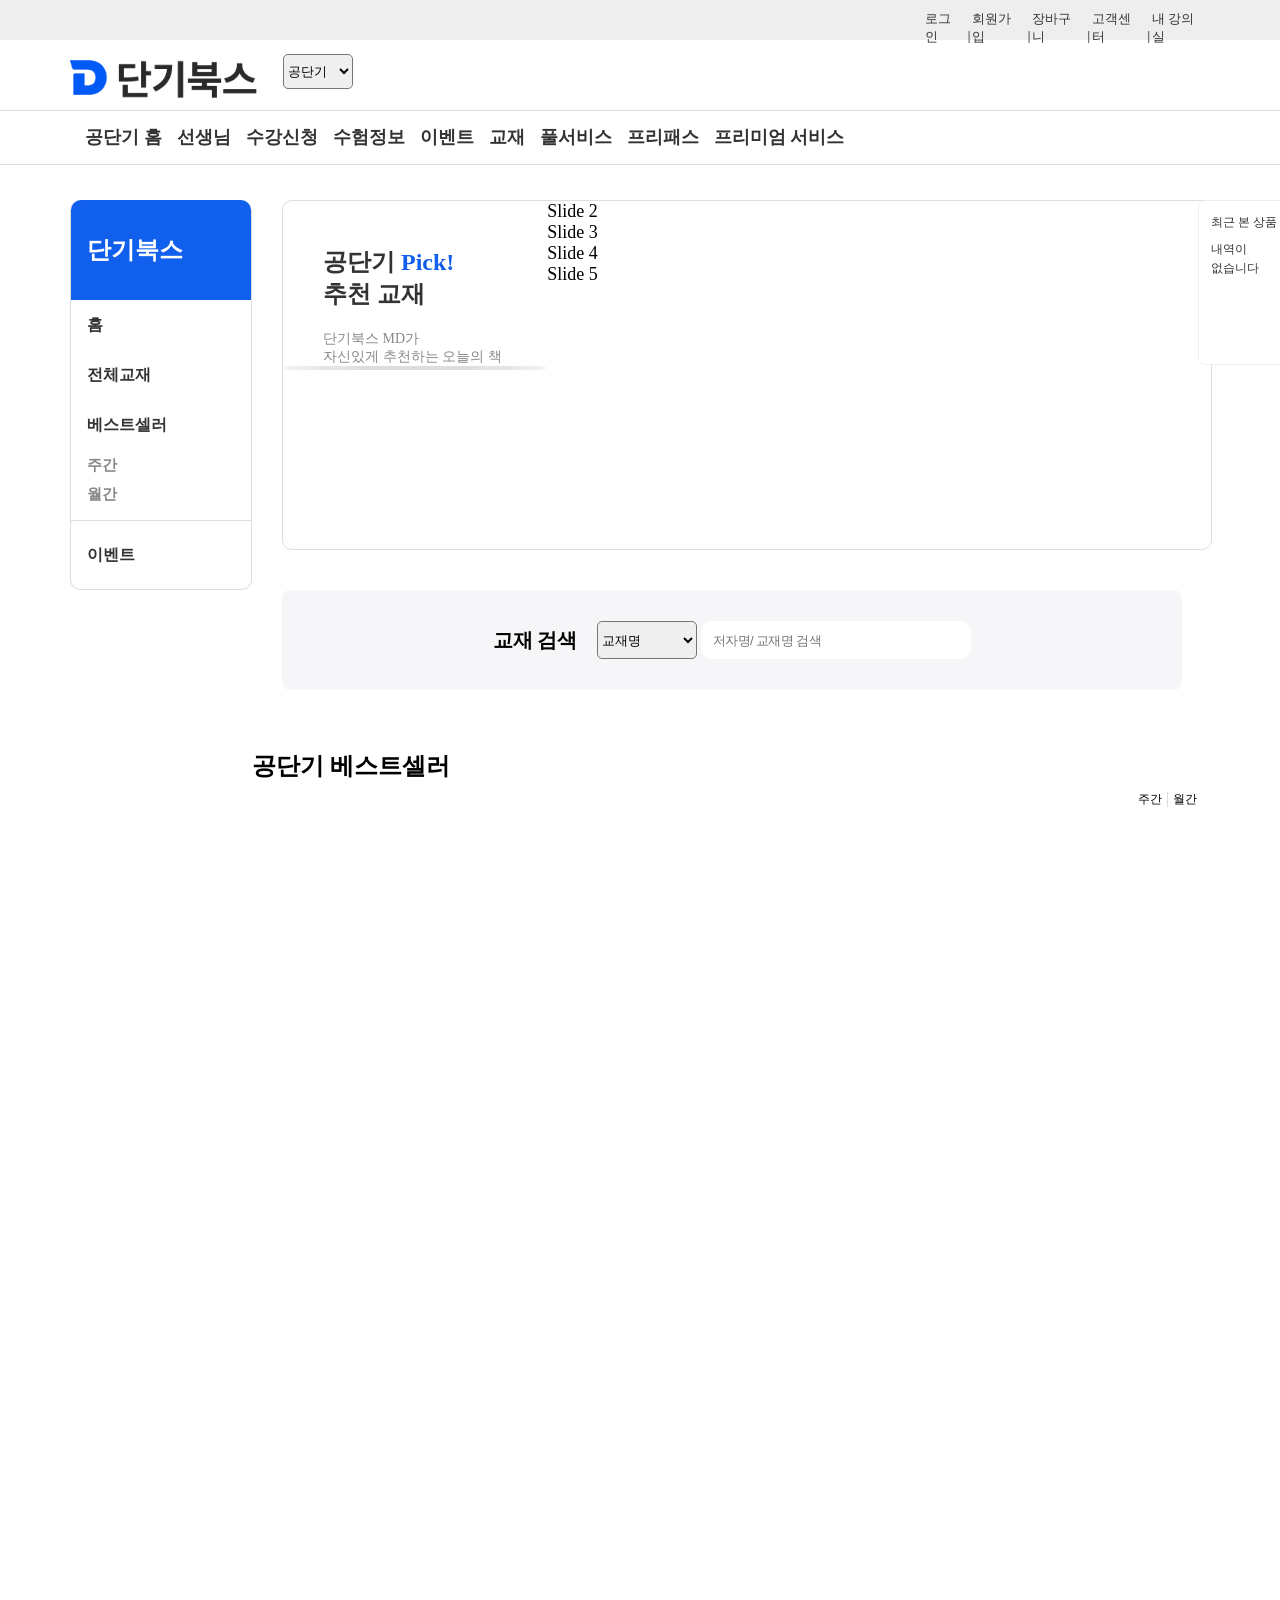
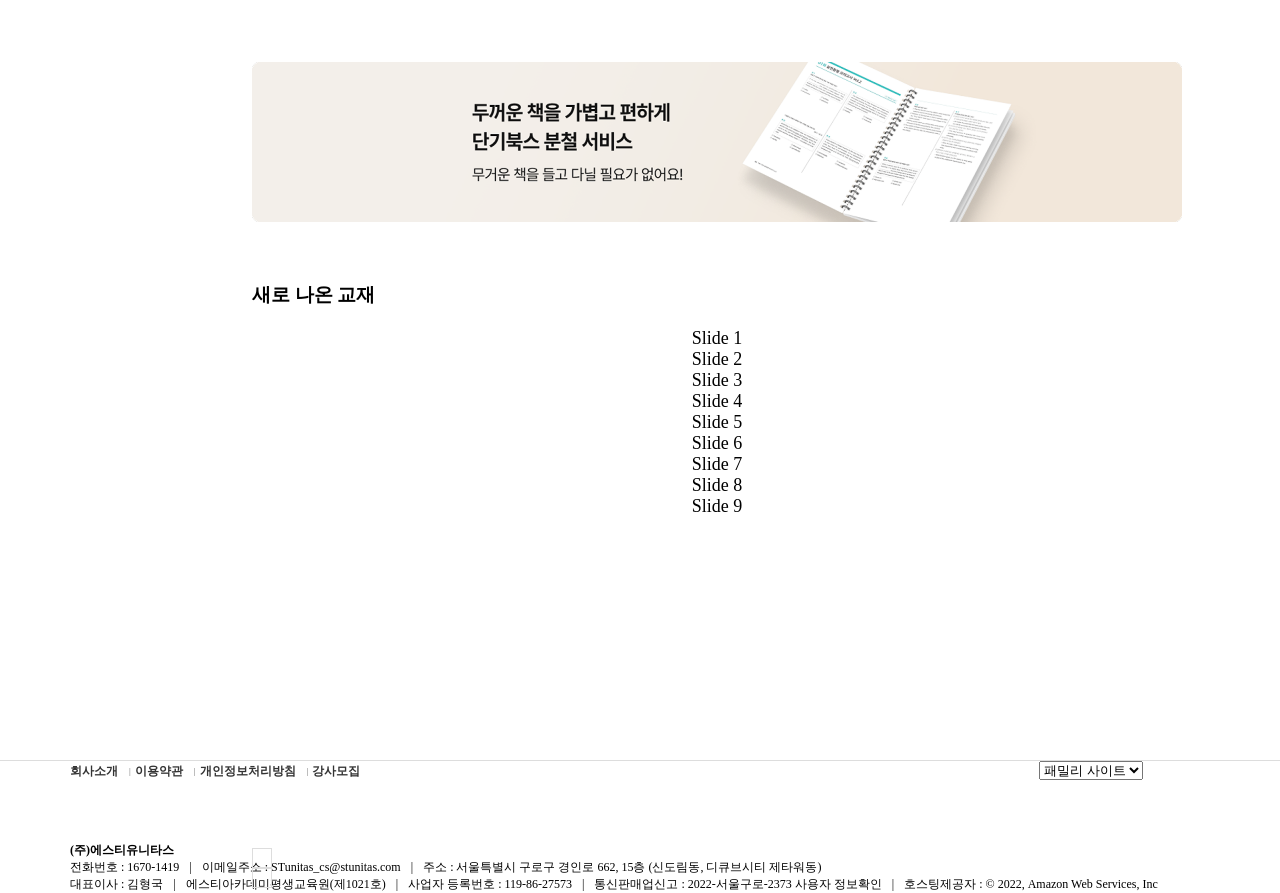
==== commit 78b16d67: "20260325_3pm_bookstore" ====
--- a/index.html
+++ b/index.html
@@ -70,6 +70,7 @@
     <main>
         <!-- 좌측 메뉴 -->
         <aside>
+            <div id="sidemenu">
             <div class="sideMenuTitle">
                 <h2>단기북스</h2>
             </div>
@@ -84,12 +85,13 @@
             </div>
             <div class="sideMenuSub">
                 <ul>
+                    <li>주간</li>
                     <li>월간</li>
-                    <li>주간</li>
                 </ul>
             </div>
             <div class="sideMenuEvent">
                 <a href="event">이벤트</a>
+            </div>
             </div>
 
 
@@ -157,7 +159,7 @@
             <div id="bestSeller">
                 <h2>공단기 베스트셀러</h2>
                 <!-- 공단기 베스트셀러 Swiper -->
-                <div class="swiper bestSeller10">
+                <div class="swiper_bestSeller10">
                     <ul class="bestSeller_tab">
                         <li>주간</li>
                         <li>월간</li>
@@ -221,7 +223,12 @@
             </div>
 
         </div>
+        <div class="side_banner_style_bd">
+        <strong>최근 본 상품</strong>
+        <ul id="view-book"><li><a href="javascript:void(0)" class="no_data">내역이<br>없습니다</a></li></ul>
+    </div>        
     </main>
+    
 
     <footer>
         <!-- 하단 설명창 회색줄 -->
--- a/css/main.css
+++ b/css/main.css
@@ -95,6 +95,7 @@
 nav {
     width: 100%;
     height: 55px;
+    
     border-top: 1px solid #ddd;
     border-bottom: 1px solid #ddd;
 
@@ -108,12 +109,17 @@
 
 
 nav ul {
-    width: 710px;
+    width: 1140px;
     height: 25px;
     display: flex;
-    justify-content: space-between;
+    justify-content: flex-start;
     font-weight: bold;
-    font-size: 18px;
+    font-size: 18px;    
+}
+
+
+nav ul li {    
+    margin-left: 15px;
 }
 
 
@@ -124,17 +130,104 @@
     height: 2200px;
     margin: 0 auto;
     display: flex;
+    position: relative;
     /* background-color: pink; */
 }
+
+/* 메인 오른쪽 최근 본 상품 */
+
+.side_banner {
+    text-align: center;
+    height: fit-content;
+    z-index: 99;
+}
+
+.side_banner_style_bd {
+    margin: 40px;
+    padding: 12px;
+    border: 1px solid #ededf3;
+    background-color: #fff;
+    border-radius: 8px;
+    position: sticky;
+    top: 20px;
+    margin-left: 16px;
+    width: 100px;
+    height: 165px;
+    flex-shrink: 0;
+
+}
+
+.side_banner.__fixed {
+    position: fixed;
+    right: 24px;
+    bottom: 24px;
+}
+
+.side_banner_style_bd strong {
+    display: block;
+    font-size: 12px;
+    font-weight: 400;
+    line-height: 18px;
+    /* letter-spacing: -0.24px; */
+    margin-bottom: 8px;
+    color: #333;
+
+}
+
+.side_banner ul {
+    display: flex;
+    flex-direction: column;
+    gap: 8px;
+}
+
+
+.side_banner ul li {
+    display: flex;
+    gap: 8px;
+    width: 74px;
+    /*height: 101px;*/
+    border: 1px solid #EDEDF3;
+    border-radius: 4px;
+}
+
+.side_banner ul li a {
+    display: block;
+    width: 100%;
+    border-radius: 4px;
+}
+
+.side_banner ul li a img {
+    width: 100%;
+    height: 100%;
+    object-fit: cover;
+    border-radius: 4px;
+}
+
+.side_banner ul li .no_data {
+    font-size: 11px;
+    text-align: center;
+    color: #C2CAD6;
+    background: #F6F6F9;
+    display: flex;
+    align-items: center;
+    justify-content: center;
+    height: 101px;
+}
+
+#view-book .no_data {
+    font-size: 12px;
+}
+
+
 
 #slider {
     width: 100%;
     height: 350px;
     margin-top: 40px;
+    margin-left: 30px;
     border: 1px solid #ddd;
     border-radius: 10px;
     display: flex;
-
 }
 
 
@@ -187,17 +280,32 @@
     width: 210px;
     height: 100%;
     padding-top: 40px;
-}
+    border: #ddd;
+    
+}
+
+#sidemenu {
+    width: 100%;
+    height: 390px;
+    border-left: 1px solid #ddd;
+    border-right: 1px solid #ddd;
+    border-top-left-radius: 10px;
+    border-top-right-radius: 10px;
+    border-bottom-left-radius: 10px;
+    border-bottom-right-radius: 10px;
+}
+
 
 .sideMenuTitle {
     width: 180px;
     height: 100px;
     padding: 0 16px;
-    display: flex;
-    align-items: center;
-    box-sizing: border-box;
-    font-size: 16px;
-    border-radius: 5px 5px 0 0;
+    border-top-left-radius: 10px;
+    border-top-right-radius: 10px;
+    display: flex;
+    align-items: center;
+    box-sizing: border-box;    
+    font-size: 16px;    
     background-color: #1060ED;
     color: #fff
 }
@@ -206,6 +314,48 @@
     width: 180px;
     height: 50px;
     padding: 0 16px;
+    display: flex;
+    align-items: center;
+    box-sizing: border-box;
+    font-size: 16px;
+    font-weight: bold;
+    background-color: #fff;
+    color: #333;    
+}
+
+
+.sideMenuAll {
+    width: 180px;
+    height: 50px;
+    padding: 0 16px;
+    display: flex;
+    align-items: center;
+    box-sizing: border-box;
+    font-size: 16px;
+    font-weight: bold;
+    background-color: #fff;
+    color: #333;    
+}
+
+.sideMenuBest {
+    width: 180px;
+    height: 50px;
+    padding: 0 16px;
+    margin-bottom: 10px;
+    display: flex;
+    align-items: center;
+    box-sizing: border-box;
+    font-size: 16px;
+    font-weight: bold;
+    background-color: #fff;
+    color: #333;    
+}
+
+.sideMenuSub {
+    width: 180px;
+    height: 60px;
+    padding: 0 16px;
+    gap: 15px 0;
     display: flex;
     align-items: center;
     box-sizing: border-box;
@@ -213,71 +363,31 @@
     font-weight: bold;
     background-color: #fff;
     color: #333;
-}
-
-
-.sideMenuAll {
+    padding-bottom: 20px;    
+}
+
+
+.sideMenuSub ul li {
+    padding: 5px 0;
+    position: relative;    
+    font-size: 15px;
+    color: #888;    
+}
+
+.sideMenuEvent {
     width: 180px;
-    height: 50px;
+    height: 70px;
     padding: 0 16px;
+    border-bottom-left-radius: 10px;
+    border-bottom-right-radius: 10px;
     display: flex;
     align-items: center;
     box-sizing: border-box;
+    border-top: 1px solid #ddd;
+    border-bottom: 1px solid #ddd;
     font-size: 16px;
     font-weight: bold;
-    background-color: #fff;
-    color: #333;
-}
-
-.sideMenuBest {
-    width: 180px;
-    height: 50px;
-    padding: 0 16px;
-    display: flex;
-    align-items: center;
-    box-sizing: border-box;
-    font-size: 16px;
-    font-weight: bold;
-    background-color: #fff;
-    color: #333;
-}
-
-.sideMenuSub {
-    width: 180px;
-    height: 50px;
-    padding: 0 16px;
-    display: flex;
-    align-items: center;
-    box-sizing: border-box;
-    font-size: 16px;
-    font-weight: bold;
-    background-color: #fff;
-    color: #333;
-    padding-bottom: 20px;
-
-}
-
-.sideMenuSub ul li {
-    padding: 0 16px;
-    position: relative;
-    border-bottom: 1px solid #ddd;
-    font-size: 15px;
-    color: #888;
-}
-
-.sideMenuEvent {
-    width: 180px;
-    height: 50px;
-    padding: 0 16px;
-    display: flex;
-    align-items: center;
-    box-sizing: border-box;
-    border-radius: 0 0 5px 5px;
-    font-size: 16px;
-    font-weight: bold;
-    background-color: #fff;
-    color: #333;
-    border-top: 1px solid #ddd;
+    color: #333;    
 }
 
 
@@ -295,10 +405,12 @@
 
 /* 교재검색란 */
 #search-wrap {
+    margin-left: 30px;
     display: flex;
     justify-content: center;
     align-items: center;
     gap: 12px;
+    margin-bottom: 60px;
 }
 
 .book_search {
@@ -311,6 +423,7 @@
     background: var(--bg-Secondary, #F6F6F9);
     width: 100%;
     height: 100px;
+    margin-top: 40px;
 }
 
 .book_search .ico.ico_search::after {
@@ -341,6 +454,7 @@
     display: inline-block;
     background-color: #fff;
     border-radius: 10px;
+
 }
 
 .search-box input {
@@ -383,13 +497,21 @@
     border-color: var(--blue-70);
 }
 
-
+/* 베스트셀러 */
 
 #bestseller {
     display: block;
     margin: 0;
     padding: 0;
     box-sizing: border-box;
+}
+
+
+.swiper_bestSeller10 {
+    margin-left: 30px;
+    width: 100%;
+    height: 870px;
+    display: block;
 }
 
 .bestSeller_tab {
@@ -423,19 +545,23 @@
     position: relative;
 }
 
+article .box {
+    width: 20%;
+    
+}
+
 .month_tab {
     display: none;
 }
 
 
-
-.swipwe-best {
+/* .swiper-best {
     text-align: center;
     font-size: 18px;
     display: flex;
     justify-content: center;
     align-items: center;
-}
+} */
 
 
 
@@ -444,6 +570,7 @@
     display: block;
     width: 930px;
     height: 160px;
+    margin-bottom: 60px;
 }
 
 
@@ -452,6 +579,10 @@
     width: 100%;
     height: 520px;
     position: relative;
+}
+
+#new h3{
+    margin-bottom: 20px;
 }
 
 
@@ -509,6 +640,7 @@
 }
 
 #slider_txt {
+    
     width: 270px;
     height: 100%;
     position: relative;
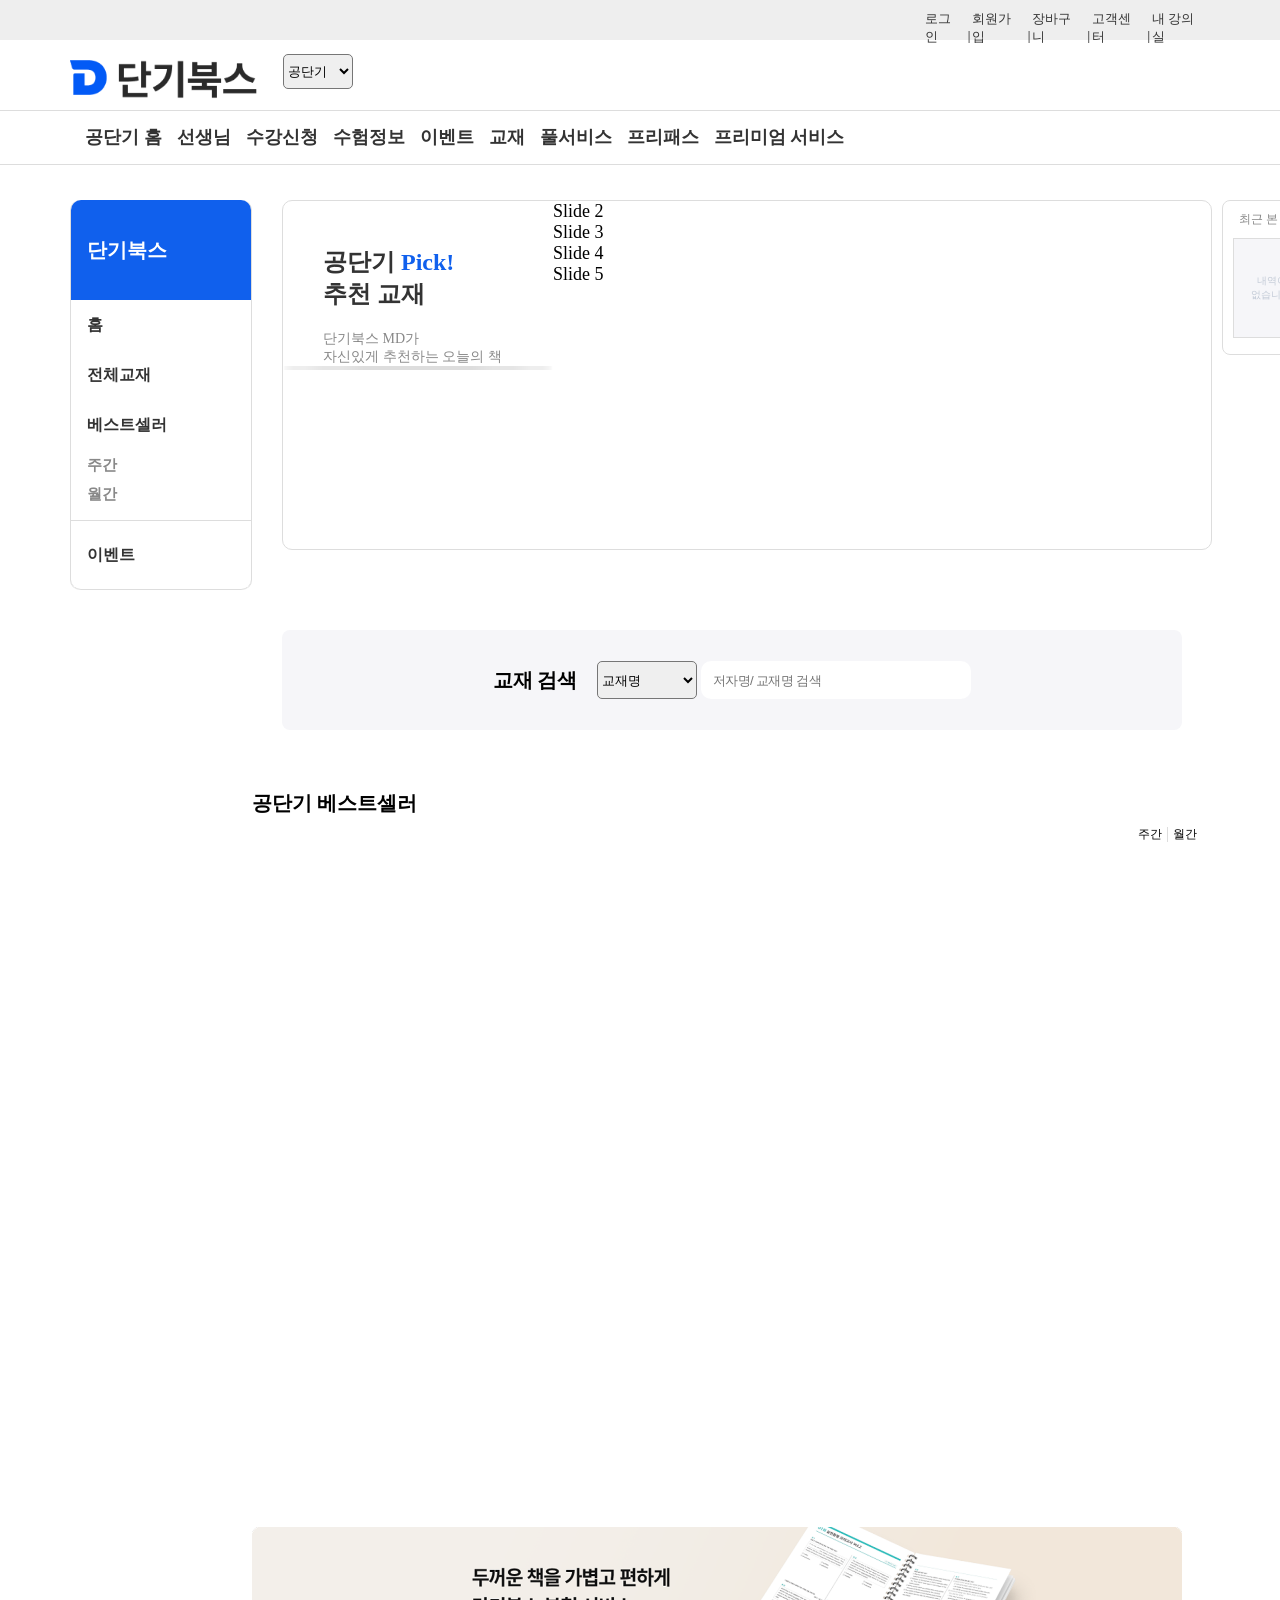
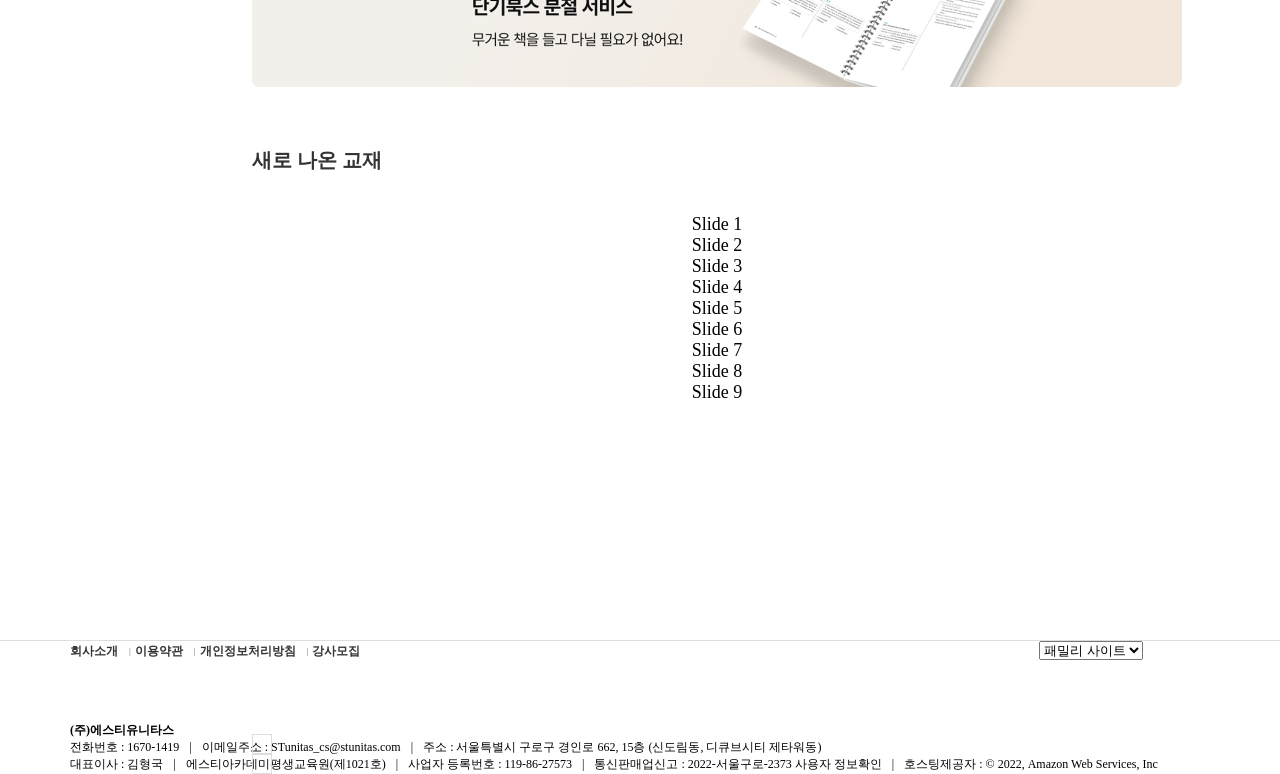
==== commit 4e3da27d: "20260325_last_bookmain" ====
--- a/index.html
+++ b/index.html
@@ -71,27 +71,27 @@
         <!-- 좌측 메뉴 -->
         <aside>
             <div id="sidemenu">
-            <div class="sideMenuTitle">
-                <h2>단기북스</h2>
-            </div>
-            <div class="sideMenuHome">
-                <a href="!@">홈</a>
-            </div>
-            <div class="sideMenuAll">
-                <a href="@#">전체교재</a>
-            </div>
-            <div class="sideMenuBest">
-                <a href="BS">베스트셀러</a>
-            </div>
-            <div class="sideMenuSub">
-                <ul>
-                    <li>주간</li>
-                    <li>월간</li>
-                </ul>
-            </div>
-            <div class="sideMenuEvent">
-                <a href="event">이벤트</a>
-            </div>
+                <div class="sideMenuTitle">
+                    <h2>단기북스</h2>
+                </div>
+                <div class="sideMenuHome">
+                    <a href="!@">홈</a>
+                </div>
+                <div class="sideMenuAll">
+                    <a href="@#">전체교재</a>
+                </div>
+                <div class="sideMenuBest">
+                    <a href="BS">베스트셀러</a>
+                </div>
+                <div class="sideMenuSub">
+                    <ul>
+                        <li>주간</li>
+                        <li>월간</li>
+                    </ul>
+                </div>
+                <div class="sideMenuEvent">
+                    <a href="event">이벤트</a>
+                </div>
             </div>
 
 
@@ -223,12 +223,14 @@
             </div>
 
         </div>
-        <div class="side_banner_style_bd">
-        <strong>최근 본 상품</strong>
-        <ul id="view-book"><li><a href="javascript:void(0)" class="no_data">내역이<br>없습니다</a></li></ul>
-    </div>        
+        <div id="side_bar">
+            <h6>최근 본 상품</h6>
+            <ul>
+                <li>내역이<br>없습니다.</li>
+            </ul>
+        </div>
     </main>
-    
+
 
     <footer>
         <!-- 하단 설명창 회색줄 -->
--- a/css/main.css
+++ b/css/main.css
@@ -8,6 +8,44 @@
     margin: 0 auto;
 
 }
+
+/* 메인페이지 폰트 설정 */
+
+body h2 {
+    font-size: 20px;
+    font-family: 'Noto Sans KR';
+    font-weight: 700;    
+}
+
+body h3 {
+    font-size: 20px;
+    font-family: 'Noto Sans KR';
+    font-weight: 700;
+    color: #333;
+}
+
+
+body h4{
+    font-size: 17px;
+    font-family: 'Noto Sans KR';
+    font-weight: 700;
+    color: #333;
+}
+
+body h6{
+    font-size: 12px;
+    font-family: 'Noto Sans KR';
+    font-weight: 700;
+    color: #888;
+}
+
+#bestSeller p{
+    font-size: 15px;
+    font-family: 'Noto Sans KR';
+    font-weight: bold;
+    color: #333;
+}
+
 
 /* header */
 
@@ -127,7 +165,7 @@
 
 main {
     width: 1140px;
-    height: 2200px;
+    height: 2080px;
     margin: 0 auto;
     display: flex;
     position: relative;
@@ -136,86 +174,34 @@
 
 /* 메인 오른쪽 최근 본 상품 */
 
-.side_banner {
-    text-align: center;
-    height: fit-content;
-    z-index: 99;
-}
-
-.side_banner_style_bd {
-    margin: 40px;
-    padding: 12px;
-    border: 1px solid #ededf3;
-    background-color: #fff;
-    border-radius: 8px;
+#side_bar{
+    margin-top: 40px;
+    margin-left: 40px;
+    min-width: 100px;
+    height: 155px;
+    padding: 10px;
     position: sticky;
     top: 20px;
-    margin-left: 16px;
-    width: 100px;
-    height: 165px;
-    flex-shrink: 0;
-
-}
-
-.side_banner.__fixed {
-    position: fixed;
-    right: 24px;
-    bottom: 24px;
-}
-
-.side_banner_style_bd strong {
-    display: block;
+    text-align: center;
+    border: 1px solid #ddd;
+    border-radius: 8px;
+}
+#side_bar h6{
+    margin-bottom: 10px;
     font-size: 12px;
-    font-weight: 400;
-    line-height: 18px;
-    /* letter-spacing: -0.24px; */
-    margin-bottom: 8px;
-    color: #333;
-
-}
-
-.side_banner ul {
-    display: flex;
-    flex-direction: column;
-    gap: 8px;
-}
-
-
-.side_banner ul li {
-    display: flex;
-    gap: 8px;
-    width: 74px;
-    /*height: 101px;*/
-    border: 1px solid #EDEDF3;
-    border-radius: 4px;
-}
-
-.side_banner ul li a {
-    display: block;
-    width: 100%;
-    border-radius: 4px;
-}
-
-.side_banner ul li a img {
-    width: 100%;
-    height: 100%;
-    object-fit: cover;
-    border-radius: 4px;
-}
-
-.side_banner ul li .no_data {
-    font-size: 11px;
-    text-align: center;
+    font-weight: 500;
+    font-family: sans-serif;
+}
+
+#side_bar ul{
+    min-height: 100px;
+    border: 1px solid #ddd;
+    font-size: 10px;
     color: #C2CAD6;
-    background: #F6F6F9;
-    display: flex;
-    align-items: center;
+    display: flex;
     justify-content: center;
-    height: 101px;
-}
-
-#view-book .no_data {
-    font-size: 12px;
+    align-items: center;
+    background-color: #F6F6F9;
 }
 
 
@@ -275,7 +261,7 @@
 
 
 
-
+/* 왼쪽 사이드 영역 & 메뉴 */
 aside {
     width: 210px;
     height: 100%;
@@ -423,7 +409,7 @@
     background: var(--bg-Secondary, #F6F6F9);
     width: 100%;
     height: 100px;
-    margin-top: 40px;
+    margin-top: 80px;
 }
 
 .book_search .ico.ico_search::after {
@@ -506,11 +492,11 @@
     box-sizing: border-box;
 }
 
-
 .swiper_bestSeller10 {
     margin-left: 30px;
-    width: 100%;
-    height: 870px;
+    margin-top: 10px;
+    width: 100%;
+    height: 700px;
     display: block;
 }
 
@@ -578,6 +564,7 @@
 #new {
     width: 100%;
     height: 520px;
+    margin-top: 40px;
     position: relative;
 }
 
@@ -590,6 +577,7 @@
 #new .swiper {
     width: 100%;
     height: 100%;
+    margin-top: 40px;
 }
 
 #new .swiper-slide {
@@ -669,7 +657,7 @@
 
 /* #slider swiper css */
 #slider .swiper {
-    width: calc(100% - 250px);
+    width: calc(100% - 270px);
     height: 100%;
 }
 
@@ -696,7 +684,7 @@
 
 #slider .swiper-pagination {
     text-align: right;
-    padding-right: 20%;
+    padding-right: 10%;
 }
 
 #slider .swiper-button-next {
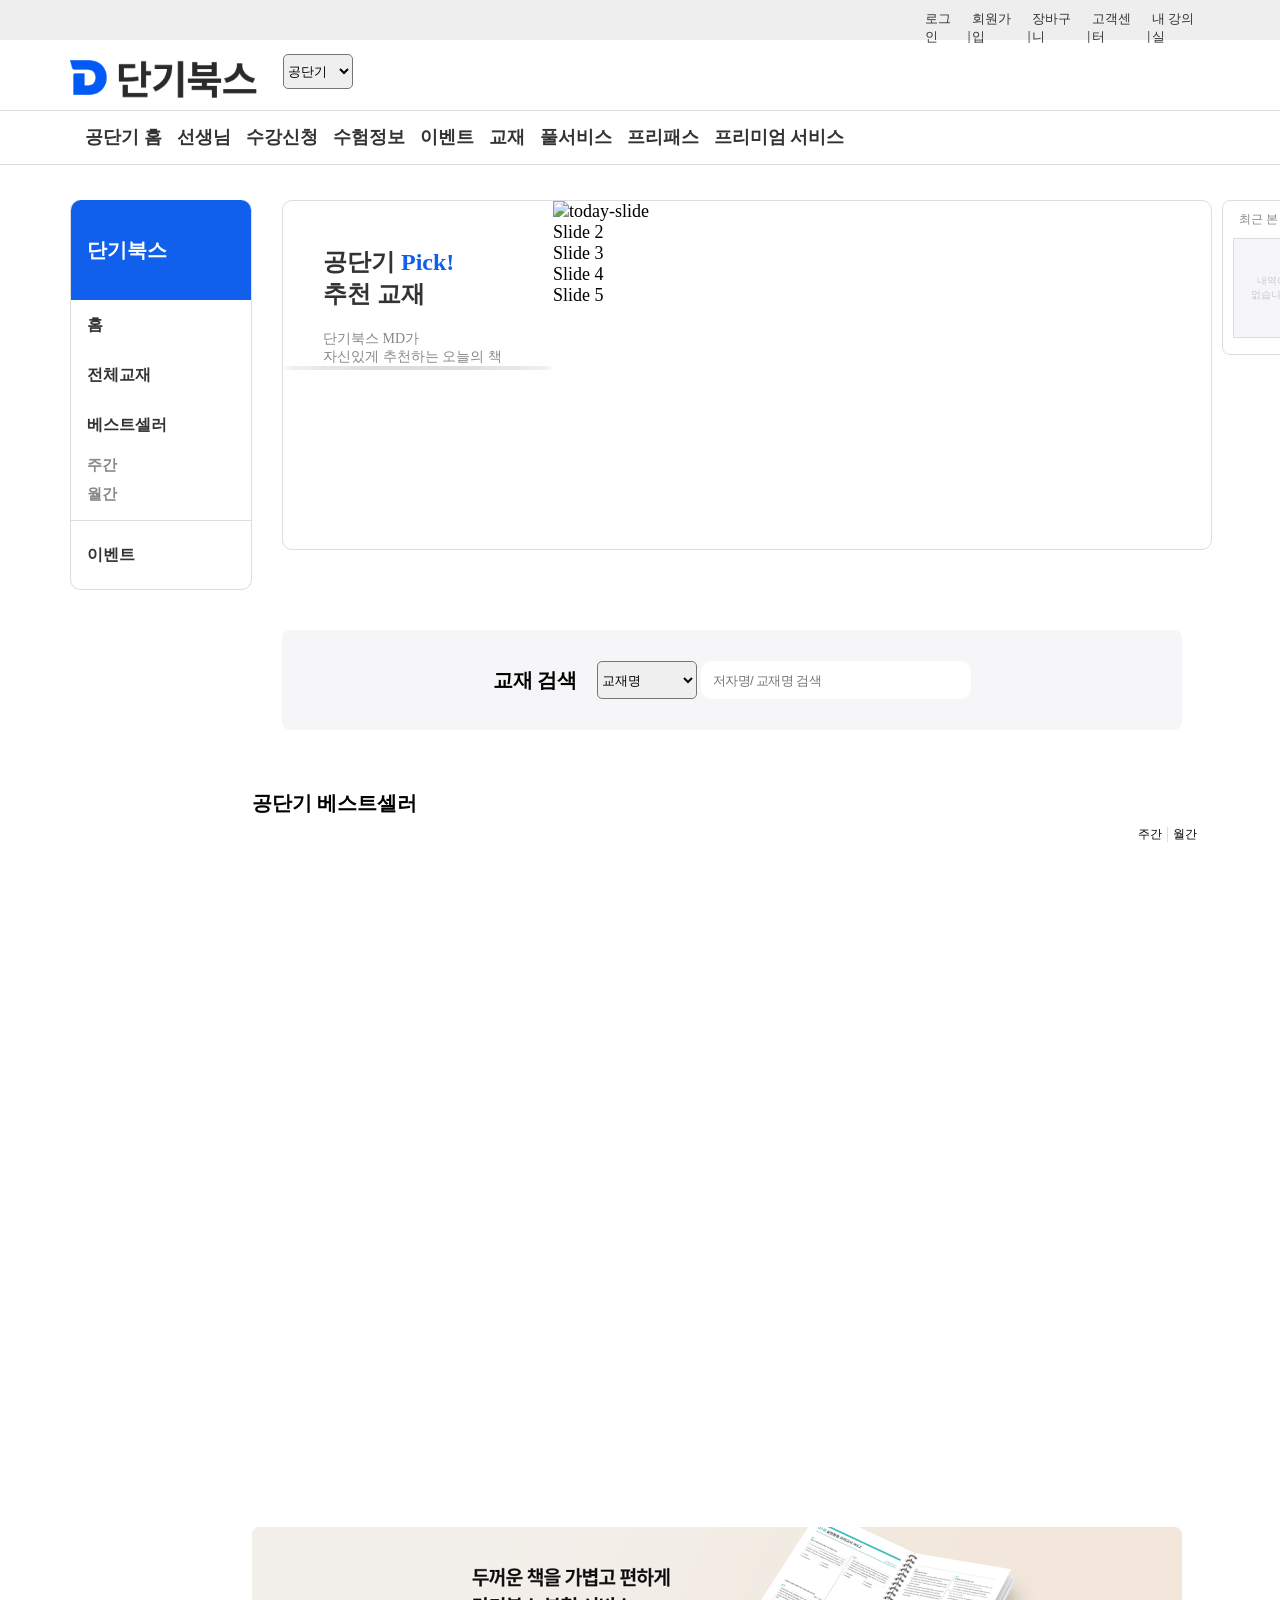
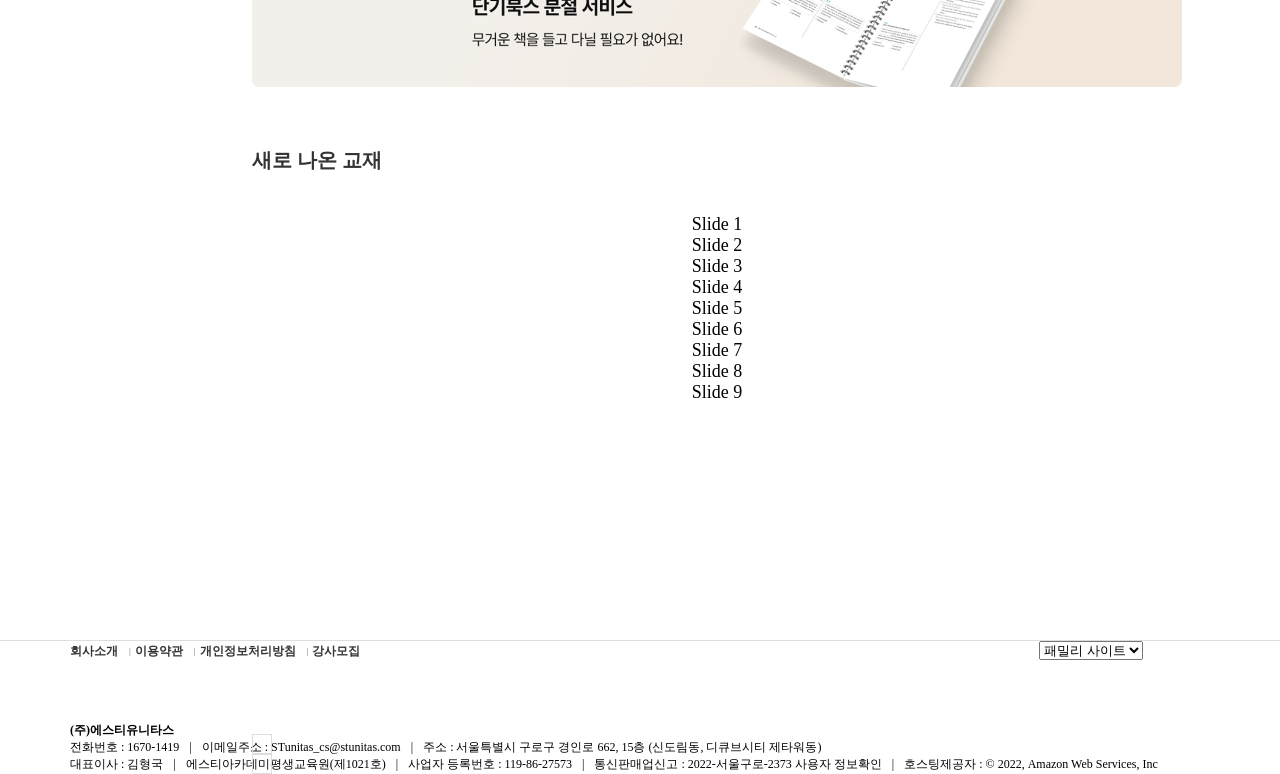
==== commit 48e4a436: "20260326_last_subpage" ====
--- a/index.html
+++ b/index.html
@@ -125,7 +125,7 @@
                 <div class="swiper sliderSwiper">
                     <div class="swiper-wrapper">
                         <div class="swiper-slide">
-                            <img src="" alt="">
+                            <img src="today-slide" alt="today-slide">
                         </div>
                         <div class="swiper-slide">Slide 2</div>
                         <div class="swiper-slide">Slide 3</div>
@@ -166,6 +166,7 @@
 
                     </ul>
                     <article class="week_tab">
+                        <h2></h2>
                         <div class="box"></div>
                         <div class="box"></div>
                         <div class="box"></div>
@@ -180,6 +181,7 @@
 
 
                     <article class="month_tab">
+                        <h2></h2>
                         <div class="box"></div>
                         <div class="box"></div>
                         <div class="box"></div>
--- a/css/main.css
+++ b/css/main.css
@@ -490,6 +490,7 @@
     margin: 0;
     padding: 0;
     box-sizing: border-box;
+    
 }
 
 .swiper_bestSeller10 {
@@ -504,6 +505,7 @@
     margin: 10px;
     display: flex;
     justify-content: flex-end;
+    
 
 }
 
@@ -514,6 +516,7 @@
     line-height: 5px;
     cursor: pointer;
     padding: 5px 5px;
+    
 
 }
 
@@ -529,11 +532,35 @@
     justify-content: flex-start;
     align-content: flex-start;
     position: relative;
+    gap: 30px 0;
 }
 
 article .box {
+    width: 17%;    
+}
+
+.box {
     width: 20%;
-    
+    padding: 10px;
+    box-sizing: border-box;
+}
+
+.box img {
+    width: 100%;
+}
+
+.box h4 {
+    width: 100%;
+    font-size: 14px;
+    margin-top: 8px;
+
+    display: -webkit-box;
+    -webkit-line-clamp: 2;
+    -webkit-box-orient: vertical;
+    overflow: hidden;
+
+    line-height: 1.4;
+    height: 2.8em;
 }
 
 .month_tab {
